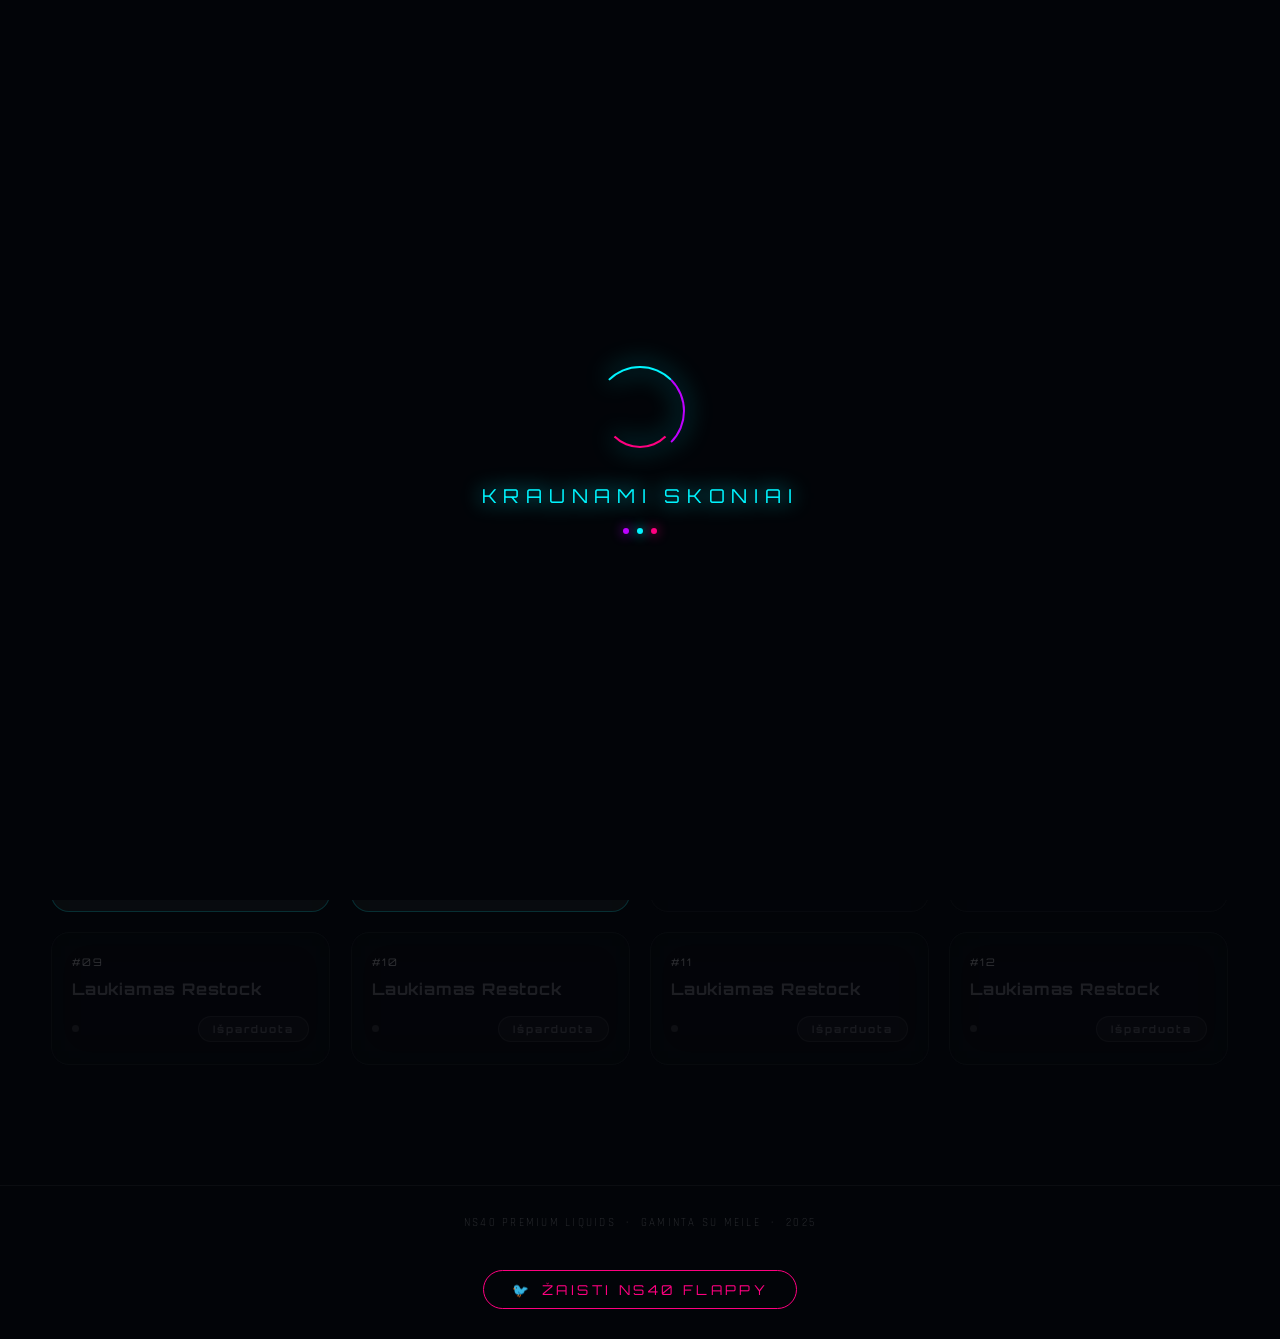
==== index.html @ 2a6e7223 "Update index.html" ====
<!DOCTYPE html>
<html lang="lt">
<head>
<meta charset="UTF-8">
<meta name="viewport" content="width=device-width, initial-scale=1.0">
<title>NS40 — Premium Liquid Skoniai</title>
<link href="https://fonts.googleapis.com/css2?family=Orbitron:wght@400;700;900&family=Rajdhani:wght@300;400;600&display=swap" rel="stylesheet">
<style>
  .game-btn-wrap {
  text-align: center;
  padding: 10px 20px 30px;
}
.game-btn {
  display: inline-flex;
  align-items: center;
  gap: 10px;
  font-family: 'Orbitron', monospace;
  font-size: clamp(0.7rem, 2vw, 0.85rem);
  letter-spacing: 0.25em;
  color: var(--neon-pink);
  border: 1px solid var(--neon-pink);
  background: transparent;
  padding: 10px 28px;
  border-radius: 100px;
  cursor: pointer;
  text-decoration: none;
  transition: all 0.3s ease;
  animation: gameBtnPulse 3s ease-in-out infinite;
}
.game-btn:hover {
  background: rgba(255,0,128,0.1);
  filter: drop-shadow(0 0 16px rgba(255,0,128,0.6));
  transform: scale(1.04);
}
@keyframes gameBtnPulse {
  0%,100% { box-shadow: 0 0 6px rgba(255,0,128,0.2); }
  50%     { box-shadow: 0 0 18px rgba(255,0,128,0.4); }
}
  :root {
    --neon-cyan:    #00f5ff;
    --neon-purple:  #bf00ff;
    --neon-pink:    #ff0080;
    --neon-red:     #ff2040;
    --neon-blue:    #0057ff;
    --bg-deep:      #020408;
    --bg-card:      rgba(255,255,255,0.03);
    --glass-border: rgba(0,245,255,0.15);
    --text-dim:     rgba(255,255,255,0.5);
  }

  *, *::before, *::after { box-sizing: border-box; margin: 0; padding: 0; }
  html { scroll-behavior: smooth; }

  body {
    font-family: 'Rajdhani', sans-serif;
    background: var(--bg-deep);
    color: #fff;
    min-height: 100vh;
    overflow-x: hidden;
  }

  /* ── LOADING SCREEN ── */
  #loader {
    position: fixed; inset: 0; z-index: 9999;
    background: var(--bg-deep);
    display: flex; flex-direction: column;
    align-items: center; justify-content: center;
    transition: opacity 0.8s ease, visibility 0.8s ease;
  }
  #loader.hide { opacity: 0; visibility: hidden; }

  .loader-ring {
    width: 90px; height: 90px; border-radius: 50%;
    border: 2px solid transparent;
    border-top-color: var(--neon-cyan);
    border-right-color: var(--neon-purple);
    animation: spin 1.2s linear infinite;
    filter: drop-shadow(0 0 12px var(--neon-cyan));
    margin-bottom: 28px;
    position: relative;
  }
  .loader-ring::before {
    content: ''; position: absolute; inset: 6px; border-radius: 50%;
    border: 2px solid transparent;
    border-bottom-color: var(--neon-pink);
    animation: spin 0.8s linear infinite reverse;
  }
  @keyframes spin { to { transform: rotate(360deg); } }

  .loader-text {
    font-family: 'Orbitron', monospace;
    font-size: clamp(0.9rem, 3vw, 1.2rem);
    letter-spacing: 0.35em; text-transform: uppercase;
    color: var(--neon-cyan);
    animation: textPulse 1.2s ease-in-out infinite;
    filter: drop-shadow(0 0 10px var(--neon-cyan));
  }
  @keyframes textPulse {
    0%,100% { opacity: 0.5; } 50% { opacity: 1; }
  }

  .loader-dots { display: flex; gap: 8px; margin-top: 20px; }
  .loader-dots span {
    width: 6px; height: 6px; border-radius: 50%;
    background: var(--neon-purple);
    animation: dotBounce 1.2s ease-in-out infinite;
    filter: drop-shadow(0 0 6px var(--neon-purple));
  }
  .loader-dots span:nth-child(2) { animation-delay:0.2s; background:var(--neon-cyan);  filter:drop-shadow(0 0 6px var(--neon-cyan)); }
  .loader-dots span:nth-child(3) { animation-delay:0.4s; background:var(--neon-pink);  filter:drop-shadow(0 0 6px var(--neon-pink)); }
  @keyframes dotBounce {
    0%,80%,100% { transform:translateY(0); opacity:0.4; }
    40%         { transform:translateY(-10px); opacity:1; }
  }

  /* ── CANVAS ── */
  #bgCanvas { position:fixed; inset:0; z-index:0; pointer-events:none; }

  /* ── NOISE ── */
  body::before {
    content:''; position:fixed; inset:0; z-index:1;
    background-image:url("data:image/svg+xml,%3Csvg viewBox='0 0 200 200' xmlns='http://www.w3.org/2000/svg'%3E%3Cfilter id='n'%3E%3CfeTurbulence type='fractalNoise' baseFrequency='0.9' numOctaves='4' stitchTiles='stitch'/%3E%3C/filter%3E%3Crect width='100%25' height='100%25' filter='url(%23n)' opacity='0.03'/%3E%3C/svg%3E");
    pointer-events:none; opacity:0.4;
  }

  #main { position:relative; z-index:2; }

  /* ── HEADER ── */
  header {
    text-align: center;
    padding: clamp(50px,10vw,100px) 20px clamp(30px,6vw,60px);
  }
  .price-tag {
    display: inline-block;
    font-family: 'Orbitron', monospace;
    font-size: clamp(0.75rem,2vw,0.9rem); letter-spacing: 0.3em;
    color: var(--neon-cyan); border: 1px solid var(--neon-cyan);
    padding: 6px 20px; border-radius: 100px; margin-bottom: 24px;
    filter: drop-shadow(0 0 8px var(--neon-cyan));
    animation: borderPulse 3s ease-in-out infinite;
  }
  @keyframes borderPulse {
    0%,100% { box-shadow:0 0 6px var(--neon-cyan), inset 0 0 6px rgba(0,245,255,0.05); }
    50%     { box-shadow:0 0 18px var(--neon-cyan), inset 0 0 12px rgba(0,245,255,0.1); }
  }
  .brand-label {
    font-family: 'Orbitron', monospace;
    font-size: clamp(0.65rem,1.8vw,0.8rem); letter-spacing: 0.5em;
    color: var(--text-dim); text-transform: uppercase; margin-bottom: 8px;
  }
  .hero-title {
    font-family: 'Orbitron', monospace;
    font-size: clamp(3rem,12vw,8rem); font-weight: 900; line-height: 0.9;
    background: linear-gradient(135deg, var(--neon-cyan) 0%, var(--neon-purple) 50%, var(--neon-pink) 100%);
    background-size: 300% 300%;
    -webkit-background-clip: text; -webkit-text-fill-color: transparent; background-clip: text;
    animation: gradShift 4s ease infinite;
    filter: drop-shadow(0 0 30px rgba(0,245,255,0.4));
    margin-bottom: 8px;
  }
  @keyframes gradShift {
    0%,100% { background-position:0% 50%; } 50% { background-position:100% 50%; }
  }
  .hero-sub {
    font-family: 'Rajdhani', sans-serif;
    font-size: clamp(1rem,3vw,1.4rem); font-weight: 300;
    letter-spacing: 0.4em; color: rgba(255,255,255,0.6);
    text-transform: uppercase; margin-bottom: 16px;
  }
  .hero-tagline {
    font-family: 'Orbitron', monospace;
    font-size: clamp(0.7rem,2vw,0.9rem); letter-spacing: 0.25em;
    color: var(--neon-purple); filter: drop-shadow(0 0 8px var(--neon-purple));
    animation: taglinePulse 2.5s ease-in-out infinite;
  }
  @keyframes taglinePulse {
    0%,100% { opacity:0.7; }
    50% { opacity:1; filter:drop-shadow(0 0 16px var(--neon-purple)); }
  }
  .divider {
    width:100%; height:1px; max-width:600px; margin:40px auto 0;
    background:linear-gradient(90deg, transparent, var(--neon-cyan), var(--neon-purple), transparent);
    opacity:0.4;
  }

  /* ── STATS BAR ── */
  .stats-bar {
    display:flex; justify-content:center;
    gap:clamp(20px,6vw,60px); flex-wrap:wrap; padding:30px 20px;
  }
  .stat-item { text-align:center; }
  .stat-value {
    font-family:'Orbitron',monospace;
    font-size:clamp(1.2rem,3vw,1.8rem); font-weight:700;
    color:var(--neon-cyan); filter:drop-shadow(0 0 8px var(--neon-cyan));
  }
  .stat-label {
    font-size:0.75rem; letter-spacing:0.2em;
    color:var(--text-dim); text-transform:uppercase; margin-top:2px;
  }

  /* ── GRID ── */
  .grid-section {
    padding:0 clamp(16px,4vw,60px) clamp(60px,10vw,120px);
    max-width:1400px; margin:0 auto;
  }
  .section-label {
    font-family:'Orbitron',monospace;
    font-size:0.7rem; letter-spacing:0.5em;
    color:var(--text-dim); text-align:center;
    margin-bottom:32px; text-transform:uppercase;
  }
  .flavour-grid {
    display:grid;
    grid-template-columns:repeat(auto-fill, minmax(min(100%,260px),1fr));
    gap:20px;
  }

  /* ── CARD ── */
  @keyframes cardIn {
    from { opacity:0; transform:translateY(24px) scale(0.95); }
    to   { opacity:1; transform:translateY(0)    scale(1); }
  }

  .card {
    position:relative;
    background:var(--bg-card);
    border:1px solid var(--glass-border);
    border-radius:18px; padding:22px 20px;
    backdrop-filter:blur(20px);
    transition:transform 0.35s cubic-bezier(.25,.8,.25,1),
               box-shadow 0.35s ease, border-color 0.35s ease;
    overflow:hidden; cursor:default;
    opacity:0;
    animation:cardIn 0.55s ease forwards;
  }
  .card::before {
    content:''; position:absolute; inset:0;
    background:linear-gradient(135deg, rgba(0,245,255,0.06) 0%, rgba(191,0,255,0.04) 100%);
    opacity:0; transition:opacity 0.35s; border-radius:inherit;
  }
  .card::after {
    content:''; position:absolute;
    top:-40%; left:-40%; width:180%; height:180%;
    background:radial-gradient(circle, rgba(0,245,255,0.06) 0%, transparent 60%);
    opacity:0; transform:scale(0.5);
    transition:opacity 0.4s, transform 0.4s;
  }
  .card:hover {
    transform:translateY(-6px) scale(1.02);
    border-color:rgba(0,245,255,0.5);
    box-shadow:0 12px 40px rgba(0,0,0,0.5), 0 0 30px rgba(0,245,255,0.15);
  }
  .card:hover::before { opacity:1; }
  .card:hover::after  { opacity:1; transform:scale(1); }

  /* Low stock — red tint */
  .card.low-stock {
    border-color:rgba(255,32,64,0.28);
    box-shadow:0 0 14px rgba(255,32,64,0.1);
  }
  .card.low-stock::before {
    background:linear-gradient(135deg, rgba(255,32,64,0.07) 0%, rgba(191,0,255,0.03) 100%);
  }
  .card.low-stock:hover {
    border-color:rgba(255,32,64,0.65);
    box-shadow:0 12px 40px rgba(0,0,0,0.5), 0 0 28px rgba(255,32,64,0.22);
  }

  /* Out of stock — greyed */
  .card.out-of-stock {
    border-color:rgba(255,255,255,0.05);
  }
  .card.out-of-stock.anim-done {
    opacity:0.35 !important;
  }
  .card.out-of-stock:hover {
    transform:translateY(-2px);
    box-shadow:none;
    border-color:rgba(255,255,255,0.09);
  }
  .card.out-of-stock .card-name { color:rgba(255,255,255,0.3); }

  .card-number {
    font-family:'Orbitron',monospace;
    font-size:0.65rem; letter-spacing:0.2em;
    color:var(--text-dim); margin-bottom:10px;
    position:relative; z-index:1;
  }
  .card-name {
    font-family:'Orbitron',monospace;
    font-size:clamp(0.85rem,2vw,1rem); font-weight:700;
    letter-spacing:0.05em; color:#fff; margin-bottom:16px;
    line-height:1.3; position:relative; z-index:1; transition:color 0.3s;
  }
  .card-footer {
    display:flex; align-items:center; justify-content:space-between;
    position:relative; z-index:1;
  }

  /* stock dot */
  .stock-dot { width:7px; height:7px; border-radius:50%; flex-shrink:0; }
  .dot-ok    { background:#00ff99; box-shadow:0 0 6px #00ff99; }
  .dot-low   { background:var(--neon-red); box-shadow:0 0 6px var(--neon-red); animation:dotBlink 1.4s ease-in-out infinite; }
  .dot-out   { background:rgba(255,255,255,0.12); }
  @keyframes dotBlink {
    0%,100% { opacity:1; } 50% { opacity:0.25; }
  }

  /* badges */
  .qty-badge {
    font-family:'Orbitron',monospace;
    font-size:0.7rem; font-weight:700; letter-spacing:0.15em;
    padding:5px 14px; border-radius:100px;
    background:rgba(0,245,255,0.1); color:var(--neon-cyan);
    border:1px solid rgba(0,245,255,0.3);
    filter:drop-shadow(0 0 6px rgba(0,245,255,0.3));
    transition:filter 0.3s; white-space:nowrap;
  }
  .card:hover .qty-badge { filter:drop-shadow(0 0 10px var(--neon-cyan)); }

  .qty-badge.low {
    background:rgba(255,32,64,0.1); color:var(--neon-red);
    border-color:rgba(255,32,64,0.35);
    filter:drop-shadow(0 0 6px rgba(255,32,64,0.28));
  }
  .card:hover .qty-badge.low { filter:drop-shadow(0 0 12px var(--neon-red)); }

  .out-badge {
    font-family:'Orbitron',monospace;
    font-size:0.65rem; font-weight:700; letter-spacing:0.2em;
    padding:5px 14px; border-radius:100px;
    background:rgba(255,255,255,0.04); color:rgba(255,255,255,0.22);
    border:1px solid rgba(255,255,255,0.07);
  }

  .card-accent {
    position:absolute; bottom:0; left:0; right:0; height:2px;
    background:linear-gradient(90deg, transparent, var(--neon-cyan), transparent);
    opacity:0; transition:opacity 0.35s;
  }
  .card.low-stock .card-accent {
    background:linear-gradient(90deg, transparent, var(--neon-red), transparent);
  }
  .card:hover .card-accent { opacity:1; }

  /* ── FOOTER ── */
  footer {
    text-align:center; padding:30px 20px;
    font-size:0.7rem; letter-spacing:0.2em;
    color:rgba(255,255,255,0.15); text-transform:uppercase;
    border-top:1px solid rgba(255,255,255,0.04);
    position:relative; z-index:2;
  }

  /* ── SCROLLBAR ── */
  ::-webkit-scrollbar { width:4px; }
  ::-webkit-scrollbar-track { background:transparent; }
  ::-webkit-scrollbar-thumb { background:var(--neon-purple); border-radius:2px; }

  /* ── RESPONSIVE ── */
  @media (max-width:480px) {
    .flavour-grid { grid-template-columns:1fr 1fr; gap:12px; }
    .card { padding:16px 14px; }
    .card-name { font-size:0.75rem; }
  }
</style>
</head>
<body>

<!-- LOADING SCREEN -->
<div id="loader">
  <div class="loader-ring"></div>
  <div class="loader-text">Kraunami skoniai</div>
  <div class="loader-dots">
    <span></span><span></span><span></span>
  </div>
</div>

<!-- BACKGROUND -->
<canvas id="bgCanvas"></canvas>

<!-- MAIN -->
<div id="main">
  <header>
    <div class="price-tag">Kaina: 3.5€</div>
    <div class="brand-label">Premium Liquid</div>
    <h1 class="hero-title">NS40</h1>
    <p class="hero-sub">Skonių sąrašas</p>
    <p class="hero-tagline">◈ &nbsp;REstock 03-22&nbsp; ◈</p>
    <div class="divider"></div>
  </header>

  <div class="stats-bar" id="statsBar"></div>

  <div class="grid-section">
    <p class="section-label">◈ Visi skoniai ◈</p>
    <div class="flavour-grid" id="flavourGrid"></div>
  </div>

  <footer>NS40 Premium Liquids &nbsp;·&nbsp; Gaminta su meile &nbsp;·&nbsp; 2025</footer>
</div>

<script>
/* ═══════════════════════════════════════════════════════════════
   ✏️  REDAGUOK TIK ŠĮ BLOKĄ
       Formatas: skonio pavadinimas [kiekis]vnt
       0   → pilka + "Išparduota"   (rodoma pačiame gale)
       1–2 → raudona paryškinimas   (mažas likutis)
       3+  → normalus
═══════════════════════════════════════════════════════════════ */
const flavourInput = `
Laukiamas Restock 1vnt
Laukiamas Restock 2vnt
Laukiamas Restock 3vnt
Laukiamas Restock 4vnt
Laukiamas Restock 5vnt
Laukiamas Restock 6vnt
Laukiamas Restock 0vnt
Laukiamas Restock 0vnt
Laukiamas Restock 0vnt
Laukiamas Restock 0vnt
Laukiamas Restock 0vnt
Laukiamas Restock 0vnt
`;
/* ═══════════════════════════════════════════════════════════════
   ✏️  REDAGAVIMO ZONA BAIGIASI ČIA
═══════════════════════════════════════════════════════════════ */

// ── Parse ──
function parseFlavours(raw) {
  return raw.trim().split('\n')
    .map(l => l.trim()).filter(Boolean)
    .map((line, i) => {
      const m = line.match(/^(.*?)\s+(\d+)vnt\s*$/i);
      if (!m) return null;
      // Preserve original casing, just capitalise first letter of whole string
      const raw = m[1].trim();
      const name = raw.charAt(0).toUpperCase() + raw.slice(1);
      return { index: i + 1, name, qty: parseInt(m[2], 10) };
    }).filter(Boolean);
}

// ── Sort: in-stock first, sold-out last ──
function sortFlavours(list) {
  return [...list].sort((a, b) => {
    if (a.qty === 0 && b.qty > 0) return 1;
    if (a.qty > 0 && b.qty === 0) return -1;
    return 0;
  });
}

const flavours = sortFlavours(parseFlavours(flavourInput));

// ── Helpers ──
function stockClass(qty) {
  if (qty === 0) return 'out-of-stock';
  if (qty <= 2)  return 'low-stock';
  return '';
}
function dotClass(qty) {
  if (qty === 0) return 'dot-out';
  if (qty <= 2)  return 'dot-low';
  return 'dot-ok';
}
function badgeClass(qty) {
  return (qty > 0 && qty <= 2) ? 'low' : '';
}

// ── Stats bar ──
function renderStats() {
  const total     = flavours.length;
  const available = flavours.filter(f => f.qty > 0).length;
  const sold      = total - available;
  document.getElementById('statsBar').innerHTML = `
    <div class="stat-item">
      <div class="stat-value">${total}</div>
      <div class="stat-label">Viso skonių</div>
    </div>
    <div class="stat-item">
      <div class="stat-value">${available}</div>
      <div class="stat-label">Turimų</div>
    </div>
    <div class="stat-item">
      <div class="stat-value">${sold}</div>
      <div class="stat-label">Išparduota</div>
    </div>
  `;
}

// ── Render grid ──
function renderGrid(list) {
  const grid = document.getElementById('flavourGrid');
  grid.innerHTML = list.map((f, i) => `
    <div class="card ${stockClass(f.qty)}"
         style="animation-delay:${i * 0.045}s">
      <div class="card-number">#${String(f.index).padStart(2,'0')}</div>
      <div class="card-name">${f.name}</div>
      <div class="card-footer">
        <span class="stock-dot ${dotClass(f.qty)}"></span>
        ${f.qty > 0
          ? `<span class="qty-badge ${badgeClass(f.qty)}">${f.qty}&nbsp;vnt</span>`
          : `<span class="out-badge">Išparduota</span>`}
      </div>
      <div class="card-accent"></div>
    </div>
  `).join('');

  // Once out-of-stock cards finish fading in, lock them to low opacity
  grid.querySelectorAll('.card.out-of-stock').forEach(card => {
    card.addEventListener('animationend', () => {
      card.classList.add('anim-done');
    }, { once: true });
  });
}

renderStats();
renderGrid(flavours);

// ── Loader ──
window.addEventListener('load', () => {
  setTimeout(() => document.getElementById('loader').classList.add('hide'), 2600);
});

// ── Canvas: particles + smoke ──
const canvas = document.getElementById('bgCanvas');
const ctx    = canvas.getContext('2d');

function resize() { canvas.width = window.innerWidth; canvas.height = window.innerHeight; }
resize();
window.addEventListener('resize', resize);

const COLORS    = ['#00f5ff','#bf00ff','#ff0080','#0057ff'];
const particles = Array.from({length: 70}, () => ({
  x:     Math.random() * window.innerWidth,
  y:     Math.random() * window.innerHeight,
  r:     Math.random() * 1.5 + 0.3,
  vx:    (Math.random() - 0.5) * 0.3,
  vy:    (Math.random() - 0.5) * 0.3 - 0.15,
  color: COLORS[Math.floor(Math.random() * COLORS.length)],
  alpha: Math.random() * 0.6 + 0.2,
  pulse: Math.random() * Math.PI * 2,
}));

const smokes = Array.from({length: 8}, () => ({
  x:     Math.random() * window.innerWidth,
  y:     Math.random() * window.innerHeight,
  r:     Math.random() * 200 + 100,
  vx:    (Math.random() - 0.5) * 0.12,
  vy:    -(Math.random() * 0.15 + 0.05),
  alpha: Math.random() * 0.03 + 0.01,
  phase: Math.random() * Math.PI * 2,
}));

function draw() {
  ctx.clearRect(0, 0, canvas.width, canvas.height);

  const g1 = ctx.createRadialGradient(canvas.width*0.2, canvas.height*0.3, 0, canvas.width*0.2, canvas.height*0.3, canvas.width*0.55);
  g1.addColorStop(0,'rgba(0,87,255,0.04)'); g1.addColorStop(1,'transparent');
  ctx.fillStyle = g1; ctx.fillRect(0,0,canvas.width,canvas.height);

  const g2 = ctx.createRadialGradient(canvas.width*0.8, canvas.height*0.7, 0, canvas.width*0.8, canvas.height*0.7, canvas.width*0.5);
  g2.addColorStop(0,'rgba(191,0,255,0.04)'); g2.addColorStop(1,'transparent');
  ctx.fillStyle = g2; ctx.fillRect(0,0,canvas.width,canvas.height);

  smokes.forEach(s => {
    s.x += s.vx; s.y += s.vy; s.phase += 0.003;
    if (s.y + s.r < 0) { s.y = canvas.height + s.r; s.x = Math.random()*canvas.width; }
    const sg = ctx.createRadialGradient(s.x,s.y,0,s.x,s.y,s.r);
    sg.addColorStop(0,`rgba(0,245,255,${s.alpha*(0.8+0.2*Math.sin(s.phase))})`);
    sg.addColorStop(1,'transparent');
    ctx.fillStyle = sg; ctx.beginPath(); ctx.arc(s.x,s.y,s.r,0,Math.PI*2); ctx.fill();
  });

  particles.forEach(p => {
    p.x += p.vx; p.y += p.vy; p.pulse += 0.04;
    if (p.y < -10)             { p.y = canvas.height+10; p.x = Math.random()*canvas.width; }
    if (p.x < -10)               p.x = canvas.width+10;
    if (p.x > canvas.width+10)   p.x = -10;
    const a = p.alpha * (0.6 + 0.4*Math.sin(p.pulse));
    ctx.save();
    ctx.beginPath(); ctx.arc(p.x,p.y,p.r,0,Math.PI*2);
    ctx.shadowBlur = 12; ctx.shadowColor = p.color;
    ctx.globalAlpha = a; ctx.fillStyle = p.color;
    ctx.fill(); ctx.restore();
  });

  requestAnimationFrame(draw);
}
draw();
</script>
  <div class="game-btn-wrap">
  <a href="bird.html" class="game-btn">
    <span>🐦</span> ŽAISTI NS40 FLAPPY
  </a>
</div>
</body>
</html>
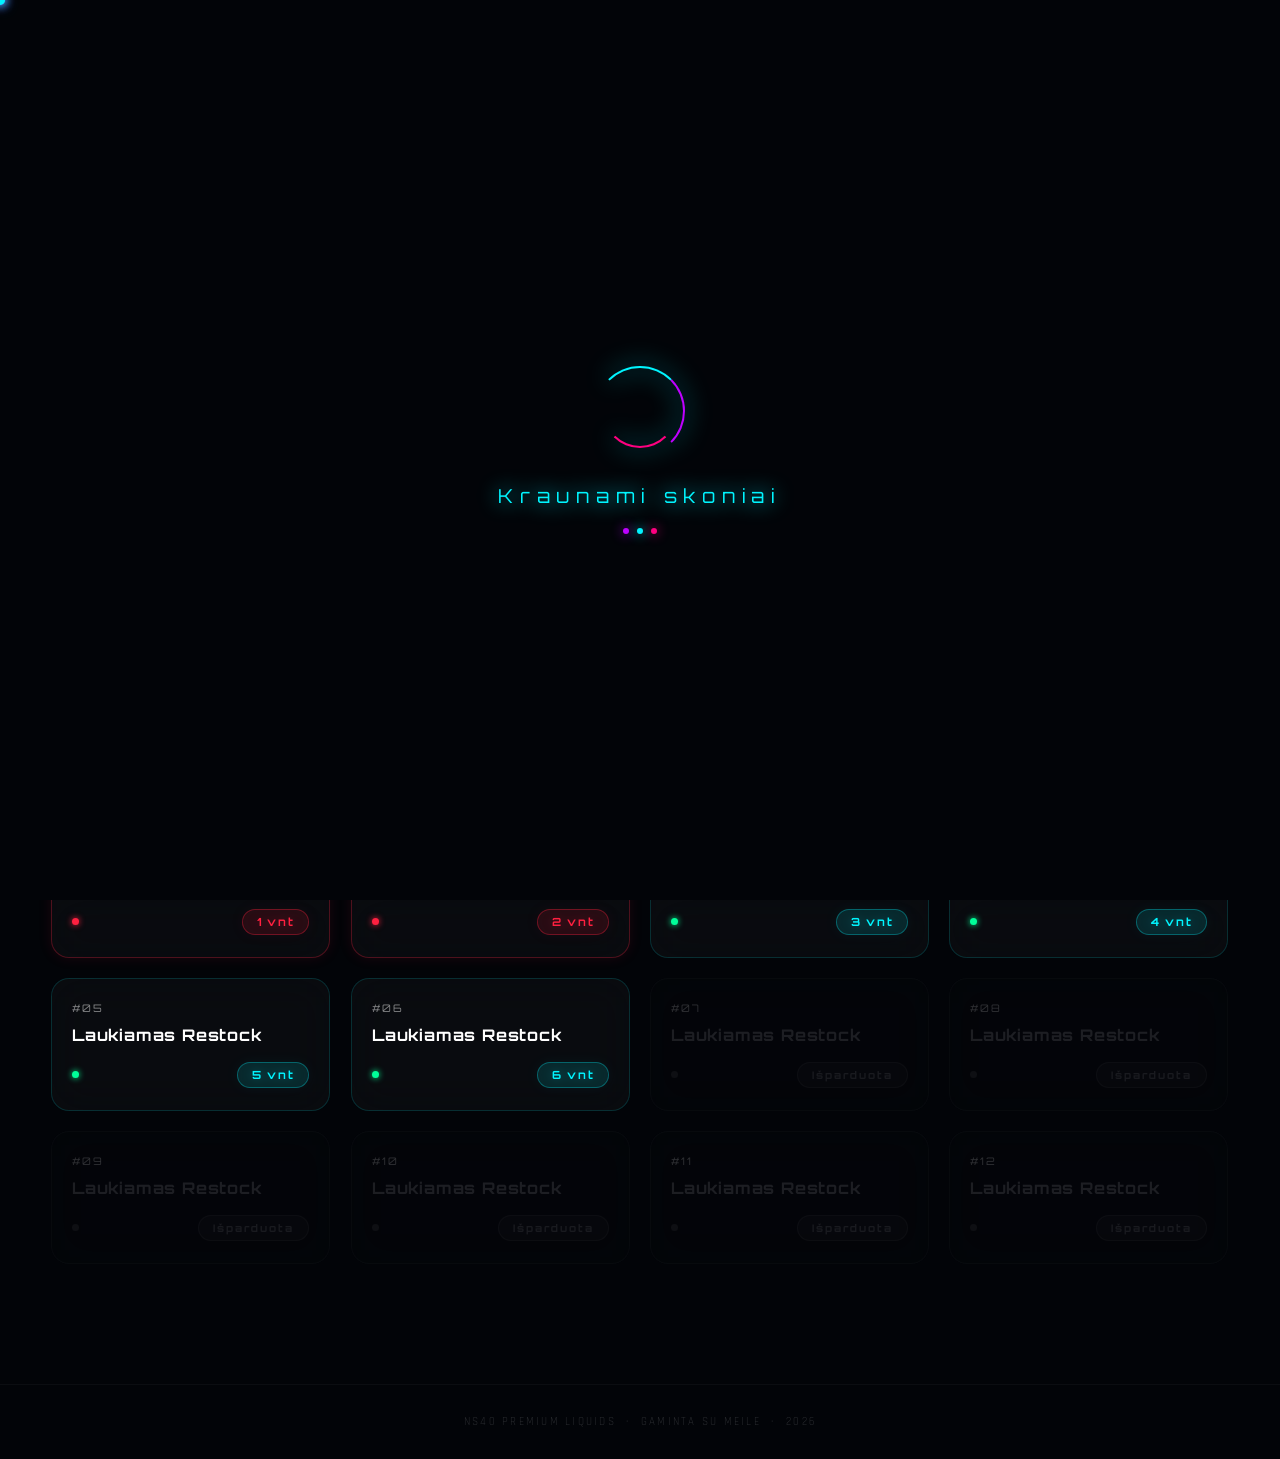
==== commit 0ea002dc: "Update index.html" ====
--- a/index.html
+++ b/index.html
@@ -6,36 +6,6 @@
 <title>NS40 — Premium Liquid Skoniai</title>
 <link href="https://fonts.googleapis.com/css2?family=Orbitron:wght@400;700;900&family=Rajdhani:wght@300;400;600&display=swap" rel="stylesheet">
 <style>
-  .game-btn-wrap {
-  text-align: center;
-  padding: 10px 20px 30px;
-}
-.game-btn {
-  display: inline-flex;
-  align-items: center;
-  gap: 10px;
-  font-family: 'Orbitron', monospace;
-  font-size: clamp(0.7rem, 2vw, 0.85rem);
-  letter-spacing: 0.25em;
-  color: var(--neon-pink);
-  border: 1px solid var(--neon-pink);
-  background: transparent;
-  padding: 10px 28px;
-  border-radius: 100px;
-  cursor: pointer;
-  text-decoration: none;
-  transition: all 0.3s ease;
-  animation: gameBtnPulse 3s ease-in-out infinite;
-}
-.game-btn:hover {
-  background: rgba(255,0,128,0.1);
-  filter: drop-shadow(0 0 16px rgba(255,0,128,0.6));
-  transform: scale(1.04);
-}
-@keyframes gameBtnPulse {
-  0%,100% { box-shadow: 0 0 6px rgba(255,0,128,0.2); }
-  50%     { box-shadow: 0 0 18px rgba(255,0,128,0.4); }
-}
   :root {
     --neon-cyan:    #00f5ff;
     --neon-purple:  #bf00ff;
@@ -47,19 +17,32 @@
     --glass-border: rgba(0,245,255,0.15);
     --text-dim:     rgba(255,255,255,0.5);
   }
-
   *, *::before, *::after { box-sizing: border-box; margin: 0; padding: 0; }
   html { scroll-behavior: smooth; }
-
   body {
     font-family: 'Rajdhani', sans-serif;
     background: var(--bg-deep);
     color: #fff;
     min-height: 100vh;
     overflow-x: hidden;
-  }
-
-  /* ── LOADING SCREEN ── */
+    cursor: none;
+  }
+
+  /* ── CURSOR ── */
+  #cursor {
+    position: fixed; pointer-events: none; z-index: 99999;
+    width: 10px; height: 10px; border-radius: 50%;
+    background: var(--neon-cyan);
+    box-shadow: 0 0 10px var(--neon-cyan);
+    transform: translate(-50%, -50%);
+    transition: transform 0.1s ease;
+  }
+  .trail {
+    position: fixed; pointer-events: none; z-index: 99998;
+    border-radius: 50%; transform: translate(-50%, -50%);
+  }
+
+  /* ── LOADING ── */
   #loader {
     position: fixed; inset: 0; z-index: 9999;
     background: var(--bg-deep);
@@ -68,7 +51,6 @@
     transition: opacity 0.8s ease, visibility 0.8s ease;
   }
   #loader.hide { opacity: 0; visibility: hidden; }
-
   .loader-ring {
     width: 90px; height: 90px; border-radius: 50%;
     border: 2px solid transparent;
@@ -76,8 +58,7 @@
     border-right-color: var(--neon-purple);
     animation: spin 1.2s linear infinite;
     filter: drop-shadow(0 0 12px var(--neon-cyan));
-    margin-bottom: 28px;
-    position: relative;
+    margin-bottom: 28px; position: relative;
   }
   .loader-ring::before {
     content: ''; position: absolute; inset: 6px; border-radius: 50%;
@@ -86,19 +67,15 @@
     animation: spin 0.8s linear infinite reverse;
   }
   @keyframes spin { to { transform: rotate(360deg); } }
-
   .loader-text {
     font-family: 'Orbitron', monospace;
     font-size: clamp(0.9rem, 3vw, 1.2rem);
-    letter-spacing: 0.35em; text-transform: uppercase;
+    letter-spacing: 0.35em;
     color: var(--neon-cyan);
     animation: textPulse 1.2s ease-in-out infinite;
     filter: drop-shadow(0 0 10px var(--neon-cyan));
   }
-  @keyframes textPulse {
-    0%,100% { opacity: 0.5; } 50% { opacity: 1; }
-  }
-
+  @keyframes textPulse { 0%,100%{opacity:0.5} 50%{opacity:1} }
   .loader-dots { display: flex; gap: 8px; margin-top: 20px; }
   .loader-dots span {
     width: 6px; height: 6px; border-radius: 50%;
@@ -106,29 +83,46 @@
     animation: dotBounce 1.2s ease-in-out infinite;
     filter: drop-shadow(0 0 6px var(--neon-purple));
   }
-  .loader-dots span:nth-child(2) { animation-delay:0.2s; background:var(--neon-cyan);  filter:drop-shadow(0 0 6px var(--neon-cyan)); }
-  .loader-dots span:nth-child(3) { animation-delay:0.4s; background:var(--neon-pink);  filter:drop-shadow(0 0 6px var(--neon-pink)); }
-  @keyframes dotBounce {
-    0%,80%,100% { transform:translateY(0); opacity:0.4; }
-    40%         { transform:translateY(-10px); opacity:1; }
-  }
-
-  /* ── CANVAS ── */
+  .loader-dots span:nth-child(2) { animation-delay:0.2s; background:var(--neon-cyan); filter:drop-shadow(0 0 6px var(--neon-cyan)); }
+  .loader-dots span:nth-child(3) { animation-delay:0.4s; background:var(--neon-pink); filter:drop-shadow(0 0 6px var(--neon-pink)); }
+  @keyframes dotBounce { 0%,80%,100%{transform:translateY(0);opacity:0.4} 40%{transform:translateY(-10px);opacity:1} }
+
   #bgCanvas { position:fixed; inset:0; z-index:0; pointer-events:none; }
-
-  /* ── NOISE ── */
   body::before {
     content:''; position:fixed; inset:0; z-index:1;
     background-image:url("data:image/svg+xml,%3Csvg viewBox='0 0 200 200' xmlns='http://www.w3.org/2000/svg'%3E%3Cfilter id='n'%3E%3CfeTurbulence type='fractalNoise' baseFrequency='0.9' numOctaves='4' stitchTiles='stitch'/%3E%3C/filter%3E%3Crect width='100%25' height='100%25' filter='url(%23n)' opacity='0.03'/%3E%3C/svg%3E");
     pointer-events:none; opacity:0.4;
   }
-
   #main { position:relative; z-index:2; }
+
+  /* ── TOP NAV ── */
+  .top-nav {
+    display: flex; justify-content: center; align-items: center;
+    padding: 18px 20px 0;
+    position: relative; z-index: 10;
+  }
+  .game-btn {
+    display: inline-flex; align-items: center; gap: 7px;
+    font-family: 'Orbitron', monospace;
+    font-size: 0.65rem; letter-spacing: 0.2em;
+    color: var(--neon-pink);
+    border: 1px solid rgba(255,0,128,0.4);
+    background: rgba(255,0,128,0.05);
+    padding: 7px 18px; border-radius: 100px;
+    cursor: none; text-decoration: none;
+    transition: all 0.3s ease;
+  }
+  .game-btn:hover {
+    background: rgba(255,0,128,0.12);
+    border-color: var(--neon-pink);
+    filter: drop-shadow(0 0 10px rgba(255,0,128,0.5));
+    transform: scale(1.04);
+  }
 
   /* ── HEADER ── */
   header {
     text-align: center;
-    padding: clamp(50px,10vw,100px) 20px clamp(30px,6vw,60px);
+    padding: clamp(30px,6vw,60px) 20px clamp(20px,4vw,40px);
   }
   .price-tag {
     display: inline-block;
@@ -140,8 +134,8 @@
     animation: borderPulse 3s ease-in-out infinite;
   }
   @keyframes borderPulse {
-    0%,100% { box-shadow:0 0 6px var(--neon-cyan), inset 0 0 6px rgba(0,245,255,0.05); }
-    50%     { box-shadow:0 0 18px var(--neon-cyan), inset 0 0 12px rgba(0,245,255,0.1); }
+    0%,100%{box-shadow:0 0 6px var(--neon-cyan),inset 0 0 6px rgba(0,245,255,0.05)}
+    50%{box-shadow:0 0 18px var(--neon-cyan),inset 0 0 12px rgba(0,245,255,0.1)}
   }
   .brand-label {
     font-family: 'Orbitron', monospace;
@@ -158,9 +152,7 @@
     filter: drop-shadow(0 0 30px rgba(0,245,255,0.4));
     margin-bottom: 8px;
   }
-  @keyframes gradShift {
-    0%,100% { background-position:0% 50%; } 50% { background-position:100% 50%; }
-  }
+  @keyframes gradShift { 0%,100%{background-position:0% 50%} 50%{background-position:100% 50%} }
   .hero-sub {
     font-family: 'Rajdhani', sans-serif;
     font-size: clamp(1rem,3vw,1.4rem); font-weight: 300;
@@ -173,17 +165,14 @@
     color: var(--neon-purple); filter: drop-shadow(0 0 8px var(--neon-purple));
     animation: taglinePulse 2.5s ease-in-out infinite;
   }
-  @keyframes taglinePulse {
-    0%,100% { opacity:0.7; }
-    50% { opacity:1; filter:drop-shadow(0 0 16px var(--neon-purple)); }
-  }
+  @keyframes taglinePulse { 0%,100%{opacity:0.7} 50%{opacity:1;filter:drop-shadow(0 0 16px var(--neon-purple))} }
   .divider {
     width:100%; height:1px; max-width:600px; margin:40px auto 0;
-    background:linear-gradient(90deg, transparent, var(--neon-cyan), var(--neon-purple), transparent);
+    background:linear-gradient(90deg,transparent,var(--neon-cyan),var(--neon-purple),transparent);
     opacity:0.4;
   }
 
-  /* ── STATS BAR ── */
+  /* ── STATS ── */
   .stats-bar {
     display:flex; justify-content:center;
     gap:clamp(20px,6vw,60px); flex-wrap:wrap; padding:30px 20px;
@@ -194,9 +183,100 @@
     font-size:clamp(1.2rem,3vw,1.8rem); font-weight:700;
     color:var(--neon-cyan); filter:drop-shadow(0 0 8px var(--neon-cyan));
   }
-  .stat-label {
-    font-size:0.75rem; letter-spacing:0.2em;
-    color:var(--text-dim); text-transform:uppercase; margin-top:2px;
+  .stat-label { font-size:0.75rem; letter-spacing:0.2em; color:var(--text-dim); text-transform:uppercase; margin-top:2px; }
+
+  /* ── TOOLS BAR (roulette + calc) ── */
+  .tools-bar {
+    display: flex; justify-content: center; align-items: stretch;
+    gap: 16px; flex-wrap: wrap;
+    padding: 0 clamp(16px,4vw,60px) 40px;
+    max-width: 1400px; margin: 0 auto;
+  }
+
+  /* roulette */
+  .roulette-box {
+    background: var(--bg-card);
+    border: 1px solid rgba(191,0,255,0.2);
+    border-radius: 16px; padding: 20px 24px;
+    display: flex; flex-direction: column; align-items: center; gap: 12px;
+    flex: 1; min-width: 260px; max-width: 400px;
+  }
+  .tool-label {
+    font-family: 'Orbitron', monospace;
+    font-size: 0.65rem; letter-spacing: 0.4em;
+    color: var(--text-dim); text-transform: uppercase;
+  }
+  #rouletteResult {
+    font-family: 'Orbitron', monospace;
+    font-size: clamp(0.85rem,2vw,1rem); font-weight: 700;
+    color: #fff; text-align: center; min-height: 24px;
+    transition: all 0.3s; letter-spacing: 0.05em;
+  }
+  #rouletteResult.spinning {
+    animation: rouletteSpin 0.1s linear infinite;
+    color: var(--neon-purple);
+    filter: drop-shadow(0 0 8px var(--neon-purple));
+  }
+  @keyframes rouletteSpin { 0%{opacity:0.3} 50%{opacity:1} 100%{opacity:0.3} }
+  #rouletteResult.result {
+    color: var(--neon-cyan);
+    filter: drop-shadow(0 0 10px var(--neon-cyan));
+    animation: resultPop 0.4s cubic-bezier(.17,.67,.3,1.4) forwards;
+  }
+  @keyframes resultPop { 0%{transform:scale(0.8)} 100%{transform:scale(1)} }
+
+  .spin-btn {
+    font-family: 'Orbitron', monospace;
+    font-size: 0.7rem; letter-spacing: 0.2em;
+    color: var(--neon-purple);
+    border: 1px solid rgba(191,0,255,0.5);
+    background: rgba(191,0,255,0.06);
+    padding: 8px 22px; border-radius: 100px;
+    cursor: none; transition: all 0.3s;
+  }
+  .spin-btn:hover {
+    background: rgba(191,0,255,0.15);
+    filter: drop-shadow(0 0 10px var(--neon-purple));
+    transform: scale(1.04);
+  }
+  .spin-btn:disabled { opacity: 0.4; cursor: not-allowed; }
+
+  /* calc */
+  .calc-box {
+    background: var(--bg-card);
+    border: 1px solid rgba(0,245,255,0.15);
+    border-radius: 16px; padding: 20px 24px;
+    display: flex; flex-direction: column; align-items: center; gap: 12px;
+    flex: 1; min-width: 260px; max-width: 400px;
+  }
+  .qty-controls {
+    display: flex; align-items: center; gap: 16px;
+  }
+  .qty-btn {
+    width: 36px; height: 36px; border-radius: 50%;
+    border: 1px solid rgba(0,245,255,0.35);
+    background: rgba(0,245,255,0.06);
+    color: var(--neon-cyan);
+    font-size: 1.2rem; font-weight: 700;
+    cursor: none; transition: all 0.2s;
+    display: flex; align-items: center; justify-content: center;
+  }
+  .qty-btn:hover { background: rgba(0,245,255,0.15); filter: drop-shadow(0 0 8px var(--neon-cyan)); }
+  #qtyNum {
+    font-family: 'Orbitron', monospace;
+    font-size: 1.6rem; font-weight: 900;
+    color: #fff; min-width: 40px; text-align: center;
+  }
+  #calcResult {
+    font-family: 'Orbitron', monospace;
+    font-size: 1.4rem; font-weight: 900;
+    color: var(--neon-cyan);
+    filter: drop-shadow(0 0 10px var(--neon-cyan));
+    letter-spacing: 0.1em;
+  }
+  .calc-note {
+    font-size: 0.72rem; letter-spacing: 0.15em;
+    color: var(--text-dim);
   }
 
   /* ── GRID ── */
@@ -217,100 +297,47 @@
   }
 
   /* ── CARD ── */
-  @keyframes cardIn {
-    from { opacity:0; transform:translateY(24px) scale(0.95); }
-    to   { opacity:1; transform:translateY(0)    scale(1); }
-  }
-
+  @keyframes cardIn { from{opacity:0;transform:translateY(24px) scale(0.95)} to{opacity:1;transform:translateY(0) scale(1)} }
   .card {
-    position:relative;
-    background:var(--bg-card);
+    position:relative; background:var(--bg-card);
     border:1px solid var(--glass-border);
     border-radius:18px; padding:22px 20px;
     backdrop-filter:blur(20px);
-    transition:transform 0.35s cubic-bezier(.25,.8,.25,1),
-               box-shadow 0.35s ease, border-color 0.35s ease;
-    overflow:hidden; cursor:default;
-    opacity:0;
+    transition:transform 0.35s cubic-bezier(.25,.8,.25,1), box-shadow 0.35s ease, border-color 0.35s ease;
+    overflow:hidden; cursor:none; opacity:0;
     animation:cardIn 0.55s ease forwards;
   }
   .card::before {
     content:''; position:absolute; inset:0;
-    background:linear-gradient(135deg, rgba(0,245,255,0.06) 0%, rgba(191,0,255,0.04) 100%);
+    background:linear-gradient(135deg,rgba(0,245,255,0.06) 0%,rgba(191,0,255,0.04) 100%);
     opacity:0; transition:opacity 0.35s; border-radius:inherit;
   }
   .card::after {
     content:''; position:absolute;
     top:-40%; left:-40%; width:180%; height:180%;
-    background:radial-gradient(circle, rgba(0,245,255,0.06) 0%, transparent 60%);
-    opacity:0; transform:scale(0.5);
-    transition:opacity 0.4s, transform 0.4s;
-  }
-  .card:hover {
-    transform:translateY(-6px) scale(1.02);
-    border-color:rgba(0,245,255,0.5);
-    box-shadow:0 12px 40px rgba(0,0,0,0.5), 0 0 30px rgba(0,245,255,0.15);
-  }
+    background:radial-gradient(circle,rgba(0,245,255,0.06) 0%,transparent 60%);
+    opacity:0; transform:scale(0.5); transition:opacity 0.4s, transform 0.4s;
+  }
+  .card:hover { transform:translateY(-6px) scale(1.02); border-color:rgba(0,245,255,0.5); box-shadow:0 12px 40px rgba(0,0,0,0.5),0 0 30px rgba(0,245,255,0.15); }
   .card:hover::before { opacity:1; }
   .card:hover::after  { opacity:1; transform:scale(1); }
-
-  /* Low stock — red tint */
-  .card.low-stock {
-    border-color:rgba(255,32,64,0.28);
-    box-shadow:0 0 14px rgba(255,32,64,0.1);
-  }
-  .card.low-stock::before {
-    background:linear-gradient(135deg, rgba(255,32,64,0.07) 0%, rgba(191,0,255,0.03) 100%);
-  }
-  .card.low-stock:hover {
-    border-color:rgba(255,32,64,0.65);
-    box-shadow:0 12px 40px rgba(0,0,0,0.5), 0 0 28px rgba(255,32,64,0.22);
-  }
-
-  /* Out of stock — greyed */
-  .card.out-of-stock {
-    border-color:rgba(255,255,255,0.05);
-  }
-  .card.out-of-stock.anim-done {
-    opacity:0.35 !important;
-  }
-  .card.out-of-stock:hover {
-    transform:translateY(-2px);
-    box-shadow:none;
-    border-color:rgba(255,255,255,0.09);
-  }
+  .card.low-stock { border-color:rgba(255,32,64,0.28); box-shadow:0 0 14px rgba(255,32,64,0.1); }
+  .card.low-stock::before { background:linear-gradient(135deg,rgba(255,32,64,0.07) 0%,rgba(191,0,255,0.03) 100%); }
+  .card.low-stock:hover { border-color:rgba(255,32,64,0.65); box-shadow:0 12px 40px rgba(0,0,0,0.5),0 0 28px rgba(255,32,64,0.22); }
+  .card.out-of-stock { border-color:rgba(255,255,255,0.05); }
+  .card.out-of-stock.anim-done { opacity:0.35 !important; }
+  .card.out-of-stock:hover { transform:translateY(-2px); box-shadow:none; border-color:rgba(255,255,255,0.09); }
   .card.out-of-stock .card-name { color:rgba(255,255,255,0.3); }
-
-  .card-number {
-    font-family:'Orbitron',monospace;
-    font-size:0.65rem; letter-spacing:0.2em;
-    color:var(--text-dim); margin-bottom:10px;
-    position:relative; z-index:1;
-  }
-  .card-name {
-    font-family:'Orbitron',monospace;
-    font-size:clamp(0.85rem,2vw,1rem); font-weight:700;
-    letter-spacing:0.05em; color:#fff; margin-bottom:16px;
-    line-height:1.3; position:relative; z-index:1; transition:color 0.3s;
-  }
-  .card-footer {
-    display:flex; align-items:center; justify-content:space-between;
-    position:relative; z-index:1;
-  }
-
-  /* stock dot */
+  .card-number { font-family:'Orbitron',monospace; font-size:0.65rem; letter-spacing:0.2em; color:var(--text-dim); margin-bottom:10px; position:relative; z-index:1; }
+  .card-name { font-family:'Orbitron',monospace; font-size:clamp(0.85rem,2vw,1rem); font-weight:700; letter-spacing:0.05em; color:#fff; margin-bottom:16px; line-height:1.3; position:relative; z-index:1; transition:color 0.3s; }
+  .card-footer { display:flex; align-items:center; justify-content:space-between; position:relative; z-index:1; }
   .stock-dot { width:7px; height:7px; border-radius:50%; flex-shrink:0; }
-  .dot-ok    { background:#00ff99; box-shadow:0 0 6px #00ff99; }
-  .dot-low   { background:var(--neon-red); box-shadow:0 0 6px var(--neon-red); animation:dotBlink 1.4s ease-in-out infinite; }
-  .dot-out   { background:rgba(255,255,255,0.12); }
-  @keyframes dotBlink {
-    0%,100% { opacity:1; } 50% { opacity:0.25; }
-  }
-
-  /* badges */
+  .dot-ok  { background:#00ff99; box-shadow:0 0 6px #00ff99; }
+  .dot-low { background:var(--neon-red); box-shadow:0 0 6px var(--neon-red); animation:dotBlink 1.4s ease-in-out infinite; }
+  .dot-out { background:rgba(255,255,255,0.12); }
+  @keyframes dotBlink { 0%,100%{opacity:1} 50%{opacity:0.25} }
   .qty-badge {
-    font-family:'Orbitron',monospace;
-    font-size:0.7rem; font-weight:700; letter-spacing:0.15em;
+    font-family:'Orbitron',monospace; font-size:0.7rem; font-weight:700; letter-spacing:0.15em;
     padding:5px 14px; border-radius:100px;
     background:rgba(0,245,255,0.1); color:var(--neon-cyan);
     border:1px solid rgba(0,245,255,0.3);
@@ -318,47 +345,26 @@
     transition:filter 0.3s; white-space:nowrap;
   }
   .card:hover .qty-badge { filter:drop-shadow(0 0 10px var(--neon-cyan)); }
-
-  .qty-badge.low {
-    background:rgba(255,32,64,0.1); color:var(--neon-red);
-    border-color:rgba(255,32,64,0.35);
-    filter:drop-shadow(0 0 6px rgba(255,32,64,0.28));
-  }
+  .qty-badge.low { background:rgba(255,32,64,0.1); color:var(--neon-red); border-color:rgba(255,32,64,0.35); filter:drop-shadow(0 0 6px rgba(255,32,64,0.28)); }
   .card:hover .qty-badge.low { filter:drop-shadow(0 0 12px var(--neon-red)); }
-
-  .out-badge {
-    font-family:'Orbitron',monospace;
-    font-size:0.65rem; font-weight:700; letter-spacing:0.2em;
-    padding:5px 14px; border-radius:100px;
-    background:rgba(255,255,255,0.04); color:rgba(255,255,255,0.22);
-    border:1px solid rgba(255,255,255,0.07);
-  }
-
-  .card-accent {
-    position:absolute; bottom:0; left:0; right:0; height:2px;
-    background:linear-gradient(90deg, transparent, var(--neon-cyan), transparent);
-    opacity:0; transition:opacity 0.35s;
-  }
-  .card.low-stock .card-accent {
-    background:linear-gradient(90deg, transparent, var(--neon-red), transparent);
-  }
+  .out-badge { font-family:'Orbitron',monospace; font-size:0.65rem; font-weight:700; letter-spacing:0.2em; padding:5px 14px; border-radius:100px; background:rgba(255,255,255,0.04); color:rgba(255,255,255,0.22); border:1px solid rgba(255,255,255,0.07); }
+  .card-accent { position:absolute; bottom:0; left:0; right:0; height:2px; background:linear-gradient(90deg,transparent,var(--neon-cyan),transparent); opacity:0; transition:opacity 0.35s; }
+  .card.low-stock .card-accent { background:linear-gradient(90deg,transparent,var(--neon-red),transparent); }
   .card:hover .card-accent { opacity:1; }
 
+  /* ── HIGHLIGHTED CARD (roulette) ── */
+  .card.roulette-pick {
+    border-color: var(--neon-purple) !important;
+    box-shadow: 0 0 30px rgba(191,0,255,0.4), 0 12px 40px rgba(0,0,0,0.5) !important;
+    transform: translateY(-8px) scale(1.04) !important;
+  }
+  .card.roulette-pick::before { opacity: 1 !important; background: linear-gradient(135deg,rgba(191,0,255,0.12) 0%,rgba(0,245,255,0.06) 100%) !important; }
+
   /* ── FOOTER ── */
-  footer {
-    text-align:center; padding:30px 20px;
-    font-size:0.7rem; letter-spacing:0.2em;
-    color:rgba(255,255,255,0.15); text-transform:uppercase;
-    border-top:1px solid rgba(255,255,255,0.04);
-    position:relative; z-index:2;
-  }
-
-  /* ── SCROLLBAR ── */
+  footer { text-align:center; padding:30px 20px; font-size:0.7rem; letter-spacing:0.2em; color:rgba(255,255,255,0.15); text-transform:uppercase; border-top:1px solid rgba(255,255,255,0.04); position:relative; z-index:2; }
   ::-webkit-scrollbar { width:4px; }
   ::-webkit-scrollbar-track { background:transparent; }
   ::-webkit-scrollbar-thumb { background:var(--neon-purple); border-radius:2px; }
-
-  /* ── RESPONSIVE ── */
   @media (max-width:480px) {
     .flavour-grid { grid-template-columns:1fr 1fr; gap:12px; }
     .card { padding:16px 14px; }
@@ -368,20 +374,25 @@
 </head>
 <body>
 
-<!-- LOADING SCREEN -->
+<!-- CURSOR -->
+<div id="cursor"></div>
+
+<!-- LOADER -->
 <div id="loader">
   <div class="loader-ring"></div>
   <div class="loader-text">Kraunami skoniai</div>
-  <div class="loader-dots">
-    <span></span><span></span><span></span>
+  <div class="loader-dots"><span></span><span></span><span></span></div>
+</div>
+
+<canvas id="bgCanvas"></canvas>
+
+<div id="main">
+
+  <!-- TOP NAV -->
+  <div class="top-nav">
+    <a href="bird.html" class="game-btn">🐦 NS40 FLAPPY</a>
   </div>
-</div>
-
-<!-- BACKGROUND -->
-<canvas id="bgCanvas"></canvas>
-
-<!-- MAIN -->
-<div id="main">
+
   <header>
     <div class="price-tag">Kaina: 3.5€</div>
     <div class="brand-label">Premium Liquid</div>
@@ -393,22 +404,44 @@
 
   <div class="stats-bar" id="statsBar"></div>
 
+  <!-- TOOLS -->
+  <div class="tools-bar">
+
+    <!-- Roulette -->
+    <div class="roulette-box">
+      <div class="tool-label">◈ Skonių roulette ◈</div>
+      <div id="rouletteResult">Spausk ir sužinok!</div>
+      <button class="spin-btn" id="spinBtn">🎰 PASIRINK UŽ MANE</button>
+    </div>
+
+    <!-- Calc -->
+    <div class="calc-box">
+      <div class="tool-label">◈ Kainų skaičiuoklė ◈</div>
+      <div class="qty-controls">
+        <button class="qty-btn" id="qtyMinus">−</button>
+        <div id="qtyNum">1</div>
+        <button class="qty-btn" id="qtyPlus">+</button>
+      </div>
+      <div id="calcResult">3.50€</div>
+      <div class="calc-note">vnt × 3.5€</div>
+    </div>
+
+  </div>
+
   <div class="grid-section">
     <p class="section-label">◈ Visi skoniai ◈</p>
     <div class="flavour-grid" id="flavourGrid"></div>
   </div>
 
-  <footer>NS40 Premium Liquids &nbsp;·&nbsp; Gaminta su meile &nbsp;·&nbsp; 2025</footer>
+  <footer>NS40 Premium Liquids &nbsp;·&nbsp; Gaminta su meile &nbsp;·&nbsp; 2026</footer>
 </div>
 
 <script>
-/* ═══════════════════════════════════════════════════════════════
+/* ══════════════════════════════════════════
    ✏️  REDAGUOK TIK ŠĮ BLOKĄ
-       Formatas: skonio pavadinimas [kiekis]vnt
-       0   → pilka + "Išparduota"   (rodoma pačiame gale)
-       1–2 → raudona paryškinimas   (mažas likutis)
-       3+  → normalus
-═══════════════════════════════════════════════════════════════ */
+   Formatas: pavadinimas [kiekis]vnt
+   0 = išparduota, 1-2 = mažas likutis, 3+ = normalus
+══════════════════════════════════════════ */
 const flavourInput = `
 Laukiamas Restock 1vnt
 Laukiamas Restock 2vnt
@@ -423,176 +456,171 @@
 Laukiamas Restock 0vnt
 Laukiamas Restock 0vnt
 `;
-/* ═══════════════════════════════════════════════════════════════
+/* ══════════════════════════════════════════
    ✏️  REDAGAVIMO ZONA BAIGIASI ČIA
-═══════════════════════════════════════════════════════════════ */
-
-// ── Parse ──
+══════════════════════════════════════════ */
+
+const PRICE = 3.5;
+
+/* ── Parse ── */
 function parseFlavours(raw) {
-  return raw.trim().split('\n')
-    .map(l => l.trim()).filter(Boolean)
-    .map((line, i) => {
-      const m = line.match(/^(.*?)\s+(\d+)vnt\s*$/i);
-      if (!m) return null;
-      // Preserve original casing, just capitalise first letter of whole string
-      const raw = m[1].trim();
-      const name = raw.charAt(0).toUpperCase() + raw.slice(1);
-      return { index: i + 1, name, qty: parseInt(m[2], 10) };
-    }).filter(Boolean);
-}
-
-// ── Sort: in-stock first, sold-out last ──
+  return raw.trim().split('\n').map(l=>l.trim()).filter(Boolean).map((line,i)=>{
+    const m = line.match(/^(.*?)\s+(\d+)vnt\s*$/i);
+    if(!m) return null;
+    const n = m[1].trim();
+    return { index:i+1, name:n.charAt(0).toUpperCase()+n.slice(1), qty:parseInt(m[2],10) };
+  }).filter(Boolean);
+}
 function sortFlavours(list) {
-  return [...list].sort((a, b) => {
-    if (a.qty === 0 && b.qty > 0) return 1;
-    if (a.qty > 0 && b.qty === 0) return -1;
-    return 0;
-  });
-}
-
+  return [...list].sort((a,b)=>{ if(a.qty===0&&b.qty>0)return 1; if(a.qty>0&&b.qty===0)return -1; return 0; });
+}
 const flavours = sortFlavours(parseFlavours(flavourInput));
-
-// ── Helpers ──
-function stockClass(qty) {
-  if (qty === 0) return 'out-of-stock';
-  if (qty <= 2)  return 'low-stock';
-  return '';
-}
-function dotClass(qty) {
-  if (qty === 0) return 'dot-out';
-  if (qty <= 2)  return 'dot-low';
-  return 'dot-ok';
-}
-function badgeClass(qty) {
-  return (qty > 0 && qty <= 2) ? 'low' : '';
-}
-
-// ── Stats bar ──
+const inStock  = flavours.filter(f=>f.qty>0);
+
+function stockClass(qty){ return qty===0?'out-of-stock':qty<=2?'low-stock':''; }
+function dotClass(qty)  { return qty===0?'dot-out':qty<=2?'dot-low':'dot-ok'; }
+function badgeClass(qty){ return (qty>0&&qty<=2)?'low':''; }
+
+/* ── Stats ── */
 function renderStats() {
-  const total     = flavours.length;
-  const available = flavours.filter(f => f.qty > 0).length;
-  const sold      = total - available;
-  document.getElementById('statsBar').innerHTML = `
-    <div class="stat-item">
-      <div class="stat-value">${total}</div>
-      <div class="stat-label">Viso skonių</div>
-    </div>
-    <div class="stat-item">
-      <div class="stat-value">${available}</div>
-      <div class="stat-label">Turimų</div>
-    </div>
-    <div class="stat-item">
-      <div class="stat-value">${sold}</div>
-      <div class="stat-label">Išparduota</div>
-    </div>
-  `;
-}
-
-// ── Render grid ──
+  const total=flavours.length, avail=inStock.length;
+  document.getElementById('statsBar').innerHTML=`
+    <div class="stat-item"><div class="stat-value">${total}</div><div class="stat-label">Viso skonių</div></div>
+    <div class="stat-item"><div class="stat-value">${avail}</div><div class="stat-label">Turimų</div></div>
+    <div class="stat-item"><div class="stat-value">${total-avail}</div><div class="stat-label">Išparduota</div></div>`;
+}
+
+/* ── Grid ── */
 function renderGrid(list) {
   const grid = document.getElementById('flavourGrid');
-  grid.innerHTML = list.map((f, i) => `
-    <div class="card ${stockClass(f.qty)}"
-         style="animation-delay:${i * 0.045}s">
+  grid.innerHTML = list.map((f,i)=>`
+    <div class="card ${stockClass(f.qty)}" id="card-${f.index}" style="animation-delay:${i*0.045}s">
       <div class="card-number">#${String(f.index).padStart(2,'0')}</div>
       <div class="card-name">${f.name}</div>
       <div class="card-footer">
         <span class="stock-dot ${dotClass(f.qty)}"></span>
-        ${f.qty > 0
-          ? `<span class="qty-badge ${badgeClass(f.qty)}">${f.qty}&nbsp;vnt</span>`
-          : `<span class="out-badge">Išparduota</span>`}
+        ${f.qty>0?`<span class="qty-badge ${badgeClass(f.qty)}">${f.qty}&nbsp;vnt</span>`:`<span class="out-badge">Išparduota</span>`}
       </div>
       <div class="card-accent"></div>
-    </div>
-  `).join('');
-
-  // Once out-of-stock cards finish fading in, lock them to low opacity
-  grid.querySelectorAll('.card.out-of-stock').forEach(card => {
-    card.addEventListener('animationend', () => {
-      card.classList.add('anim-done');
-    }, { once: true });
+    </div>`).join('');
+  grid.querySelectorAll('.card.out-of-stock').forEach(c=>{
+    c.addEventListener('animationend',()=>c.classList.add('anim-done'),{once:true});
   });
 }
 
 renderStats();
 renderGrid(flavours);
 
-// ── Loader ──
-window.addEventListener('load', () => {
-  setTimeout(() => document.getElementById('loader').classList.add('hide'), 2600);
+/* ── Loader ── */
+window.addEventListener('load',()=>setTimeout(()=>document.getElementById('loader').classList.add('hide'),2600));
+
+/* ── Roulette ── */
+let spinning = false;
+let lastPick = null;
+document.getElementById('spinBtn').addEventListener('click', () => {
+  if(spinning || inStock.length===0) return;
+  spinning = true;
+  const btn = document.getElementById('spinBtn');
+  const result = document.getElementById('rouletteResult');
+  btn.disabled = true;
+
+  if(lastPick) {
+    document.getElementById('card-'+lastPick)?.classList.remove('roulette-pick');
+    lastPick = null;
+  }
+
+  result.className = 'spinning';
+  let ticks = 0;
+  const totalTicks = 20 + Math.floor(Math.random()*15);
+  const chosen = inStock[Math.floor(Math.random()*inStock.length)];
+
+  const interval = setInterval(()=>{
+    ticks++;
+    const rand = inStock[Math.floor(Math.random()*inStock.length)];
+    result.textContent = rand.name;
+    if(ticks >= totalTicks) {
+      clearInterval(interval);
+      result.textContent = chosen.name;
+      result.className = 'result';
+      lastPick = chosen.index;
+      const card = document.getElementById('card-'+chosen.index);
+      if(card){
+        card.classList.add('roulette-pick');
+        card.scrollIntoView({behavior:'smooth', block:'center'});
+      }
+      spinning = false;
+      btn.disabled = false;
+    }
+  }, 80);
 });
 
-// ── Canvas: particles + smoke ──
-const canvas = document.getElementById('bgCanvas');
-const ctx    = canvas.getContext('2d');
-
-function resize() { canvas.width = window.innerWidth; canvas.height = window.innerHeight; }
-resize();
-window.addEventListener('resize', resize);
-
-const COLORS    = ['#00f5ff','#bf00ff','#ff0080','#0057ff'];
-const particles = Array.from({length: 70}, () => ({
-  x:     Math.random() * window.innerWidth,
-  y:     Math.random() * window.innerHeight,
-  r:     Math.random() * 1.5 + 0.3,
-  vx:    (Math.random() - 0.5) * 0.3,
-  vy:    (Math.random() - 0.5) * 0.3 - 0.15,
-  color: COLORS[Math.floor(Math.random() * COLORS.length)],
-  alpha: Math.random() * 0.6 + 0.2,
-  pulse: Math.random() * Math.PI * 2,
-}));
-
-const smokes = Array.from({length: 8}, () => ({
-  x:     Math.random() * window.innerWidth,
-  y:     Math.random() * window.innerHeight,
-  r:     Math.random() * 200 + 100,
-  vx:    (Math.random() - 0.5) * 0.12,
-  vy:    -(Math.random() * 0.15 + 0.05),
-  alpha: Math.random() * 0.03 + 0.01,
-  phase: Math.random() * Math.PI * 2,
-}));
-
-function draw() {
-  ctx.clearRect(0, 0, canvas.width, canvas.height);
-
-  const g1 = ctx.createRadialGradient(canvas.width*0.2, canvas.height*0.3, 0, canvas.width*0.2, canvas.height*0.3, canvas.width*0.55);
-  g1.addColorStop(0,'rgba(0,87,255,0.04)'); g1.addColorStop(1,'transparent');
-  ctx.fillStyle = g1; ctx.fillRect(0,0,canvas.width,canvas.height);
-
-  const g2 = ctx.createRadialGradient(canvas.width*0.8, canvas.height*0.7, 0, canvas.width*0.8, canvas.height*0.7, canvas.width*0.5);
-  g2.addColorStop(0,'rgba(191,0,255,0.04)'); g2.addColorStop(1,'transparent');
-  ctx.fillStyle = g2; ctx.fillRect(0,0,canvas.width,canvas.height);
-
-  smokes.forEach(s => {
-    s.x += s.vx; s.y += s.vy; s.phase += 0.003;
-    if (s.y + s.r < 0) { s.y = canvas.height + s.r; s.x = Math.random()*canvas.width; }
-    const sg = ctx.createRadialGradient(s.x,s.y,0,s.x,s.y,s.r);
-    sg.addColorStop(0,`rgba(0,245,255,${s.alpha*(0.8+0.2*Math.sin(s.phase))})`);
-    sg.addColorStop(1,'transparent');
-    ctx.fillStyle = sg; ctx.beginPath(); ctx.arc(s.x,s.y,s.r,0,Math.PI*2); ctx.fill();
+/* ── Calc ── */
+let qty = 1;
+function updateCalc() {
+  document.getElementById('qtyNum').textContent = qty;
+  document.getElementById('calcResult').textContent = (qty * PRICE).toFixed(2) + '€';
+}
+document.getElementById('qtyPlus').addEventListener('click',()=>{ if(qty<99){qty++;updateCalc();} });
+document.getElementById('qtyMinus').addEventListener('click',()=>{ if(qty>1){qty--;updateCalc();} });
+
+/* ── Canvas BG ── */
+const canvas=document.getElementById('bgCanvas'), ctx=canvas.getContext('2d');
+function resize(){ canvas.width=window.innerWidth; canvas.height=window.innerHeight; }
+resize(); window.addEventListener('resize',resize);
+const COLORS=['#00f5ff','#bf00ff','#ff0080','#0057ff'];
+const particles=Array.from({length:70},()=>({x:Math.random()*window.innerWidth,y:Math.random()*window.innerHeight,r:Math.random()*1.5+0.3,vx:(Math.random()-.5)*.3,vy:(Math.random()-.5)*.3-.15,color:COLORS[Math.floor(Math.random()*COLORS.length)],alpha:Math.random()*.6+.2,pulse:Math.random()*Math.PI*2}));
+const smokes=Array.from({length:8},()=>({x:Math.random()*window.innerWidth,y:Math.random()*window.innerHeight,r:Math.random()*200+100,vx:(Math.random()-.5)*.12,vy:-(Math.random()*.15+.05),alpha:Math.random()*.03+.01,phase:Math.random()*Math.PI*2}));
+function draw(){
+  ctx.clearRect(0,0,canvas.width,canvas.height);
+  let g=ctx.createRadialGradient(canvas.width*.2,canvas.height*.3,0,canvas.width*.2,canvas.height*.3,canvas.width*.55);
+  g.addColorStop(0,'rgba(0,87,255,0.04)');g.addColorStop(1,'transparent');ctx.fillStyle=g;ctx.fillRect(0,0,canvas.width,canvas.height);
+  g=ctx.createRadialGradient(canvas.width*.8,canvas.height*.7,0,canvas.width*.8,canvas.height*.7,canvas.width*.5);
+  g.addColorStop(0,'rgba(191,0,255,0.04)');g.addColorStop(1,'transparent');ctx.fillStyle=g;ctx.fillRect(0,0,canvas.width,canvas.height);
+  smokes.forEach(s=>{s.x+=s.vx;s.y+=s.vy;s.phase+=.003;if(s.y+s.r<0){s.y=canvas.height+s.r;s.x=Math.random()*canvas.width;}const sg=ctx.createRadialGradient(s.x,s.y,0,s.x,s.y,s.r);sg.addColorStop(0,`rgba(0,245,255,${s.alpha*(.8+.2*Math.sin(s.phase))})`);sg.addColorStop(1,'transparent');ctx.fillStyle=sg;ctx.beginPath();ctx.arc(s.x,s.y,s.r,0,Math.PI*2);ctx.fill();});
+  particles.forEach(p=>{p.x+=p.vx;p.y+=p.vy;p.pulse+=.04;if(p.y<-10){p.y=canvas.height+10;p.x=Math.random()*canvas.width;}if(p.x<-10)p.x=canvas.width+10;if(p.x>canvas.width+10)p.x=-10;const a=p.alpha*(.6+.4*Math.sin(p.pulse));ctx.save();ctx.beginPath();ctx.arc(p.x,p.y,p.r,0,Math.PI*2);ctx.shadowBlur=12;ctx.shadowColor=p.color;ctx.globalAlpha=a;ctx.fillStyle=p.color;ctx.fill();ctx.restore();});
+  requestAnimationFrame(draw);
+}
+draw();
+
+/* ── CURSOR TRAIL ── */
+const cursorEl = document.getElementById('cursor');
+const trailColors = ['#00f5ff','#bf00ff','#ff0080','#0057ff'];
+const trailPool = [];
+const TRAIL_COUNT = 18;
+
+for(let i=0;i<TRAIL_COUNT;i++){
+  const t = document.createElement('div');
+  t.className = 'trail';
+  const size = Math.max(3, 10 - i*0.4);
+  t.style.cssText = `width:${size}px;height:${size}px;opacity:0;background:${trailColors[i%trailColors.length]};box-shadow:0 0 ${size*1.5}px ${trailColors[i%trailColors.length]};`;
+  document.body.appendChild(t);
+  trailPool.push({ el:t, x:0, y:0 });
+}
+
+let mouseX=0, mouseY=0;
+document.addEventListener('mousemove', e=>{
+  mouseX=e.clientX; mouseY=e.clientY;
+  cursorEl.style.left=mouseX+'px';
+  cursorEl.style.top=mouseY+'px';
+});
+
+let trailHead = 0;
+const trailPositions = Array(TRAIL_COUNT).fill({x:0,y:0});
+
+function animateTrail(){
+  trailPositions.unshift({x:mouseX,y:mouseY});
+  trailPositions.pop();
+  trailPool.forEach((t,i)=>{
+    const pos = trailPositions[i] || {x:mouseX,y:mouseY};
+    t.el.style.left = pos.x+'px';
+    t.el.style.top  = pos.y+'px';
+    t.el.style.opacity = Math.max(0, (1 - i/TRAIL_COUNT) * 0.7);
+    const s = Math.max(0.3, 1 - i/TRAIL_COUNT);
+    t.el.style.transform = `translate(-50%,-50%) scale(${s})`;
   });
-
-  particles.forEach(p => {
-    p.x += p.vx; p.y += p.vy; p.pulse += 0.04;
-    if (p.y < -10)             { p.y = canvas.height+10; p.x = Math.random()*canvas.width; }
-    if (p.x < -10)               p.x = canvas.width+10;
-    if (p.x > canvas.width+10)   p.x = -10;
-    const a = p.alpha * (0.6 + 0.4*Math.sin(p.pulse));
-    ctx.save();
-    ctx.beginPath(); ctx.arc(p.x,p.y,p.r,0,Math.PI*2);
-    ctx.shadowBlur = 12; ctx.shadowColor = p.color;
-    ctx.globalAlpha = a; ctx.fillStyle = p.color;
-    ctx.fill(); ctx.restore();
-  });
-
-  requestAnimationFrame(draw);
-}
-draw();
+  requestAnimationFrame(animateTrail);
+}
+animateTrail();
 </script>
-  <div class="game-btn-wrap">
-  <a href="bird.html" class="game-btn">
-    <span>🐦</span> ŽAISTI NS40 FLAPPY
-  </a>
-</div>
 </body>
 </html>
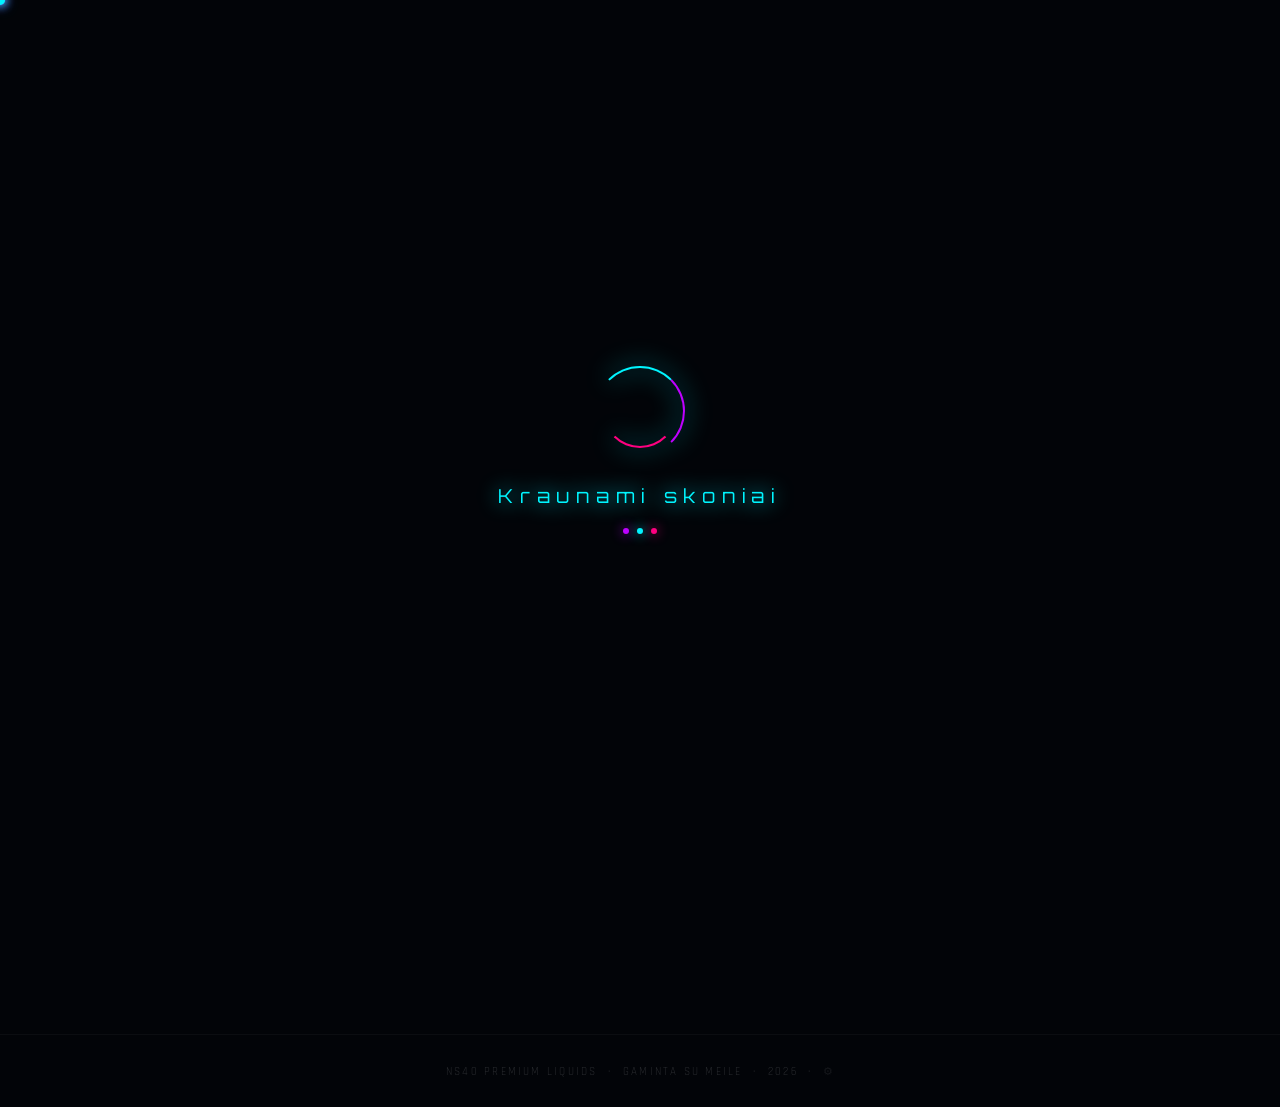
==== commit d81a36b7: "Add files via upload" ====
--- a/index.html
+++ b/index.html
@@ -21,306 +21,91 @@
   html { scroll-behavior: smooth; }
   body {
     font-family: 'Rajdhani', sans-serif;
-    background: var(--bg-deep);
-    color: #fff;
-    min-height: 100vh;
-    overflow-x: hidden;
-    cursor: none;
+    background: var(--bg-deep); color: #fff;
+    min-height: 100vh; overflow-x: hidden; cursor: none;
   }
 
-  /* ── CURSOR ── */
-  #cursor {
-    position: fixed; pointer-events: none; z-index: 99999;
-    width: 10px; height: 10px; border-radius: 50%;
-    background: var(--neon-cyan);
-    box-shadow: 0 0 10px var(--neon-cyan);
-    transform: translate(-50%, -50%);
-    transition: transform 0.1s ease;
-  }
-  .trail {
-    position: fixed; pointer-events: none; z-index: 99998;
-    border-radius: 50%; transform: translate(-50%, -50%);
-  }
-
-  /* ── LOADING ── */
-  #loader {
-    position: fixed; inset: 0; z-index: 9999;
-    background: var(--bg-deep);
-    display: flex; flex-direction: column;
-    align-items: center; justify-content: center;
-    transition: opacity 0.8s ease, visibility 0.8s ease;
-  }
-  #loader.hide { opacity: 0; visibility: hidden; }
-  .loader-ring {
-    width: 90px; height: 90px; border-radius: 50%;
-    border: 2px solid transparent;
-    border-top-color: var(--neon-cyan);
-    border-right-color: var(--neon-purple);
-    animation: spin 1.2s linear infinite;
-    filter: drop-shadow(0 0 12px var(--neon-cyan));
-    margin-bottom: 28px; position: relative;
-  }
-  .loader-ring::before {
-    content: ''; position: absolute; inset: 6px; border-radius: 50%;
-    border: 2px solid transparent;
-    border-bottom-color: var(--neon-pink);
-    animation: spin 0.8s linear infinite reverse;
-  }
-  @keyframes spin { to { transform: rotate(360deg); } }
-  .loader-text {
-    font-family: 'Orbitron', monospace;
-    font-size: clamp(0.9rem, 3vw, 1.2rem);
-    letter-spacing: 0.35em;
-    color: var(--neon-cyan);
-    animation: textPulse 1.2s ease-in-out infinite;
-    filter: drop-shadow(0 0 10px var(--neon-cyan));
-  }
+  /* CURSOR */
+  #cursor { position:fixed; pointer-events:none; z-index:99999; width:10px; height:10px; border-radius:50%; background:var(--neon-cyan); box-shadow:0 0 10px var(--neon-cyan); transform:translate(-50%,-50%); }
+  .trail { position:fixed; pointer-events:none; z-index:99998; border-radius:50%; transform:translate(-50%,-50%); }
+
+  /* LOADER */
+  #loader { position:fixed; inset:0; z-index:9999; background:var(--bg-deep); display:flex; flex-direction:column; align-items:center; justify-content:center; transition:opacity 0.8s ease, visibility 0.8s ease; }
+  #loader.hide { opacity:0; visibility:hidden; }
+  .loader-ring { width:90px; height:90px; border-radius:50%; border:2px solid transparent; border-top-color:var(--neon-cyan); border-right-color:var(--neon-purple); animation:spin 1.2s linear infinite; filter:drop-shadow(0 0 12px var(--neon-cyan)); margin-bottom:28px; position:relative; }
+  .loader-ring::before { content:''; position:absolute; inset:6px; border-radius:50%; border:2px solid transparent; border-bottom-color:var(--neon-pink); animation:spin 0.8s linear infinite reverse; }
+  @keyframes spin { to{transform:rotate(360deg)} }
+  .loader-text { font-family:'Orbitron',monospace; font-size:clamp(0.9rem,3vw,1.2rem); letter-spacing:0.35em; color:var(--neon-cyan); animation:textPulse 1.2s ease-in-out infinite; filter:drop-shadow(0 0 10px var(--neon-cyan)); }
   @keyframes textPulse { 0%,100%{opacity:0.5} 50%{opacity:1} }
-  .loader-dots { display: flex; gap: 8px; margin-top: 20px; }
-  .loader-dots span {
-    width: 6px; height: 6px; border-radius: 50%;
-    background: var(--neon-purple);
-    animation: dotBounce 1.2s ease-in-out infinite;
-    filter: drop-shadow(0 0 6px var(--neon-purple));
-  }
-  .loader-dots span:nth-child(2) { animation-delay:0.2s; background:var(--neon-cyan); filter:drop-shadow(0 0 6px var(--neon-cyan)); }
-  .loader-dots span:nth-child(3) { animation-delay:0.4s; background:var(--neon-pink); filter:drop-shadow(0 0 6px var(--neon-pink)); }
+  .loader-dots { display:flex; gap:8px; margin-top:20px; }
+  .loader-dots span { width:6px; height:6px; border-radius:50%; background:var(--neon-purple); animation:dotBounce 1.2s ease-in-out infinite; filter:drop-shadow(0 0 6px var(--neon-purple)); }
+  .loader-dots span:nth-child(2){animation-delay:0.2s;background:var(--neon-cyan);filter:drop-shadow(0 0 6px var(--neon-cyan))}
+  .loader-dots span:nth-child(3){animation-delay:0.4s;background:var(--neon-pink);filter:drop-shadow(0 0 6px var(--neon-pink))}
   @keyframes dotBounce { 0%,80%,100%{transform:translateY(0);opacity:0.4} 40%{transform:translateY(-10px);opacity:1} }
 
   #bgCanvas { position:fixed; inset:0; z-index:0; pointer-events:none; }
-  body::before {
-    content:''; position:fixed; inset:0; z-index:1;
-    background-image:url("data:image/svg+xml,%3Csvg viewBox='0 0 200 200' xmlns='http://www.w3.org/2000/svg'%3E%3Cfilter id='n'%3E%3CfeTurbulence type='fractalNoise' baseFrequency='0.9' numOctaves='4' stitchTiles='stitch'/%3E%3C/filter%3E%3Crect width='100%25' height='100%25' filter='url(%23n)' opacity='0.03'/%3E%3C/svg%3E");
-    pointer-events:none; opacity:0.4;
-  }
+  body::before { content:''; position:fixed; inset:0; z-index:1; background-image:url("data:image/svg+xml,%3Csvg viewBox='0 0 200 200' xmlns='http://www.w3.org/2000/svg'%3E%3Cfilter id='n'%3E%3CfeTurbulence type='fractalNoise' baseFrequency='0.9' numOctaves='4' stitchTiles='stitch'/%3E%3C/filter%3E%3Crect width='100%25' height='100%25' filter='url(%23n)' opacity='0.03'/%3E%3C/svg%3E"); pointer-events:none; opacity:0.4; }
   #main { position:relative; z-index:2; }
 
-  /* ── TOP NAV ── */
-  .top-nav {
-    display: flex; justify-content: center; align-items: center;
-    padding: 18px 20px 0;
-    position: relative; z-index: 10;
-  }
-  .game-btn {
-    display: inline-flex; align-items: center; gap: 7px;
-    font-family: 'Orbitron', monospace;
-    font-size: 0.65rem; letter-spacing: 0.2em;
-    color: var(--neon-pink);
-    border: 1px solid rgba(255,0,128,0.4);
-    background: rgba(255,0,128,0.05);
-    padding: 7px 18px; border-radius: 100px;
-    cursor: none; text-decoration: none;
-    transition: all 0.3s ease;
-  }
-  .game-btn:hover {
-    background: rgba(255,0,128,0.12);
-    border-color: var(--neon-pink);
-    filter: drop-shadow(0 0 10px rgba(255,0,128,0.5));
-    transform: scale(1.04);
-  }
-
-  /* ── HEADER ── */
-  header {
-    text-align: center;
-    padding: clamp(30px,6vw,60px) 20px clamp(20px,4vw,40px);
-  }
-  .price-tag {
-    display: inline-block;
-    font-family: 'Orbitron', monospace;
-    font-size: clamp(0.75rem,2vw,0.9rem); letter-spacing: 0.3em;
-    color: var(--neon-cyan); border: 1px solid var(--neon-cyan);
-    padding: 6px 20px; border-radius: 100px; margin-bottom: 24px;
-    filter: drop-shadow(0 0 8px var(--neon-cyan));
-    animation: borderPulse 3s ease-in-out infinite;
-  }
-  @keyframes borderPulse {
-    0%,100%{box-shadow:0 0 6px var(--neon-cyan),inset 0 0 6px rgba(0,245,255,0.05)}
-    50%{box-shadow:0 0 18px var(--neon-cyan),inset 0 0 12px rgba(0,245,255,0.1)}
-  }
-  .brand-label {
-    font-family: 'Orbitron', monospace;
-    font-size: clamp(0.65rem,1.8vw,0.8rem); letter-spacing: 0.5em;
-    color: var(--text-dim); text-transform: uppercase; margin-bottom: 8px;
-  }
-  .hero-title {
-    font-family: 'Orbitron', monospace;
-    font-size: clamp(3rem,12vw,8rem); font-weight: 900; line-height: 0.9;
-    background: linear-gradient(135deg, var(--neon-cyan) 0%, var(--neon-purple) 50%, var(--neon-pink) 100%);
-    background-size: 300% 300%;
-    -webkit-background-clip: text; -webkit-text-fill-color: transparent; background-clip: text;
-    animation: gradShift 4s ease infinite;
-    filter: drop-shadow(0 0 30px rgba(0,245,255,0.4));
-    margin-bottom: 8px;
-  }
+  /* TOP NAV */
+  .top-nav { display:flex; justify-content:center; padding:18px 20px 0; position:relative; z-index:10; }
+  .game-btn { display:inline-flex; align-items:center; gap:7px; font-family:'Orbitron',monospace; font-size:0.65rem; letter-spacing:0.2em; color:var(--neon-pink); border:1px solid rgba(255,0,128,0.4); background:rgba(255,0,128,0.05); padding:7px 18px; border-radius:100px; cursor:none; text-decoration:none; transition:all 0.3s; }
+  .game-btn:hover { background:rgba(255,0,128,0.12); border-color:var(--neon-pink); filter:drop-shadow(0 0 10px rgba(255,0,128,0.5)); transform:scale(1.04); }
+
+  /* HEADER */
+  header { text-align:center; padding:clamp(30px,6vw,60px) 20px clamp(20px,4vw,40px); }
+  .price-tag { display:inline-block; font-family:'Orbitron',monospace; font-size:clamp(0.75rem,2vw,0.9rem); letter-spacing:0.3em; color:var(--neon-cyan); border:1px solid var(--neon-cyan); padding:6px 20px; border-radius:100px; margin-bottom:24px; filter:drop-shadow(0 0 8px var(--neon-cyan)); animation:borderPulse 3s ease-in-out infinite; }
+  @keyframes borderPulse { 0%,100%{box-shadow:0 0 6px var(--neon-cyan),inset 0 0 6px rgba(0,245,255,0.05)} 50%{box-shadow:0 0 18px var(--neon-cyan),inset 0 0 12px rgba(0,245,255,0.1)} }
+  .brand-label { font-family:'Orbitron',monospace; font-size:clamp(0.65rem,1.8vw,0.8rem); letter-spacing:0.5em; color:var(--text-dim); text-transform:uppercase; margin-bottom:8px; }
+  .hero-title { font-family:'Orbitron',monospace; font-size:clamp(3rem,12vw,8rem); font-weight:900; line-height:0.9; background:linear-gradient(135deg,var(--neon-cyan) 0%,var(--neon-purple) 50%,var(--neon-pink) 100%); background-size:300% 300%; -webkit-background-clip:text; -webkit-text-fill-color:transparent; background-clip:text; animation:gradShift 4s ease infinite; filter:drop-shadow(0 0 30px rgba(0,245,255,0.4)); margin-bottom:8px; }
   @keyframes gradShift { 0%,100%{background-position:0% 50%} 50%{background-position:100% 50%} }
-  .hero-sub {
-    font-family: 'Rajdhani', sans-serif;
-    font-size: clamp(1rem,3vw,1.4rem); font-weight: 300;
-    letter-spacing: 0.4em; color: rgba(255,255,255,0.6);
-    text-transform: uppercase; margin-bottom: 16px;
-  }
-  .hero-tagline {
-    font-family: 'Orbitron', monospace;
-    font-size: clamp(0.7rem,2vw,0.9rem); letter-spacing: 0.25em;
-    color: var(--neon-purple); filter: drop-shadow(0 0 8px var(--neon-purple));
-    animation: taglinePulse 2.5s ease-in-out infinite;
-  }
+  .hero-sub { font-family:'Rajdhani',sans-serif; font-size:clamp(1rem,3vw,1.4rem); font-weight:300; letter-spacing:0.4em; color:rgba(255,255,255,0.6); text-transform:uppercase; margin-bottom:16px; }
+  .hero-tagline { font-family:'Orbitron',monospace; font-size:clamp(0.7rem,2vw,0.9rem); letter-spacing:0.25em; color:var(--neon-purple); filter:drop-shadow(0 0 8px var(--neon-purple)); animation:taglinePulse 2.5s ease-in-out infinite; }
   @keyframes taglinePulse { 0%,100%{opacity:0.7} 50%{opacity:1;filter:drop-shadow(0 0 16px var(--neon-purple))} }
-  .divider {
-    width:100%; height:1px; max-width:600px; margin:40px auto 0;
-    background:linear-gradient(90deg,transparent,var(--neon-cyan),var(--neon-purple),transparent);
-    opacity:0.4;
-  }
-
-  /* ── STATS ── */
-  .stats-bar {
-    display:flex; justify-content:center;
-    gap:clamp(20px,6vw,60px); flex-wrap:wrap; padding:30px 20px;
-  }
+  .divider { width:100%; height:1px; max-width:600px; margin:40px auto 0; background:linear-gradient(90deg,transparent,var(--neon-cyan),var(--neon-purple),transparent); opacity:0.4; }
+
+  /* STATS */
+  .stats-bar { display:flex; justify-content:center; gap:clamp(20px,6vw,60px); flex-wrap:wrap; padding:30px 20px; }
   .stat-item { text-align:center; }
-  .stat-value {
-    font-family:'Orbitron',monospace;
-    font-size:clamp(1.2rem,3vw,1.8rem); font-weight:700;
-    color:var(--neon-cyan); filter:drop-shadow(0 0 8px var(--neon-cyan));
-  }
+  .stat-value { font-family:'Orbitron',monospace; font-size:clamp(1.2rem,3vw,1.8rem); font-weight:700; color:var(--neon-cyan); filter:drop-shadow(0 0 8px var(--neon-cyan)); }
   .stat-label { font-size:0.75rem; letter-spacing:0.2em; color:var(--text-dim); text-transform:uppercase; margin-top:2px; }
 
-  /* ── TOOLS BAR (roulette + calc) ── */
-  .tools-bar {
-    display: flex; justify-content: center; align-items: stretch;
-    gap: 16px; flex-wrap: wrap;
-    padding: 0 clamp(16px,4vw,60px) 40px;
-    max-width: 1400px; margin: 0 auto;
-  }
-
-  /* roulette */
-  .roulette-box {
-    background: var(--bg-card);
-    border: 1px solid rgba(191,0,255,0.2);
-    border-radius: 16px; padding: 20px 24px;
-    display: flex; flex-direction: column; align-items: center; gap: 12px;
-    flex: 1; min-width: 260px; max-width: 400px;
-  }
-  .tool-label {
-    font-family: 'Orbitron', monospace;
-    font-size: 0.65rem; letter-spacing: 0.4em;
-    color: var(--text-dim); text-transform: uppercase;
-  }
-  #rouletteResult {
-    font-family: 'Orbitron', monospace;
-    font-size: clamp(0.85rem,2vw,1rem); font-weight: 700;
-    color: #fff; text-align: center; min-height: 24px;
-    transition: all 0.3s; letter-spacing: 0.05em;
-  }
-  #rouletteResult.spinning {
-    animation: rouletteSpin 0.1s linear infinite;
-    color: var(--neon-purple);
-    filter: drop-shadow(0 0 8px var(--neon-purple));
-  }
+  /* TOOLS */
+  .tools-bar { display:flex; justify-content:center; align-items:stretch; gap:16px; flex-wrap:wrap; padding:0 clamp(16px,4vw,60px) 40px; max-width:1400px; margin:0 auto; }
+  .roulette-box { background:var(--bg-card); border:1px solid rgba(191,0,255,0.2); border-radius:16px; padding:20px 24px; display:flex; flex-direction:column; align-items:center; gap:12px; flex:1; min-width:260px; max-width:400px; }
+  .tool-label { font-family:'Orbitron',monospace; font-size:0.65rem; letter-spacing:0.4em; color:var(--text-dim); text-transform:uppercase; }
+  #rouletteResult { font-family:'Orbitron',monospace; font-size:clamp(0.85rem,2vw,1rem); font-weight:700; color:#fff; text-align:center; min-height:24px; transition:all 0.3s; letter-spacing:0.05em; }
+  #rouletteResult.spinning { animation:rouletteSpin 0.1s linear infinite; color:var(--neon-purple); filter:drop-shadow(0 0 8px var(--neon-purple)); }
   @keyframes rouletteSpin { 0%{opacity:0.3} 50%{opacity:1} 100%{opacity:0.3} }
-  #rouletteResult.result {
-    color: var(--neon-cyan);
-    filter: drop-shadow(0 0 10px var(--neon-cyan));
-    animation: resultPop 0.4s cubic-bezier(.17,.67,.3,1.4) forwards;
-  }
+  #rouletteResult.result { color:var(--neon-cyan); filter:drop-shadow(0 0 10px var(--neon-cyan)); animation:resultPop 0.4s cubic-bezier(.17,.67,.3,1.4) forwards; }
   @keyframes resultPop { 0%{transform:scale(0.8)} 100%{transform:scale(1)} }
-
-  .spin-btn {
-    font-family: 'Orbitron', monospace;
-    font-size: 0.7rem; letter-spacing: 0.2em;
-    color: var(--neon-purple);
-    border: 1px solid rgba(191,0,255,0.5);
-    background: rgba(191,0,255,0.06);
-    padding: 8px 22px; border-radius: 100px;
-    cursor: none; transition: all 0.3s;
-  }
-  .spin-btn:hover {
-    background: rgba(191,0,255,0.15);
-    filter: drop-shadow(0 0 10px var(--neon-purple));
-    transform: scale(1.04);
-  }
-  .spin-btn:disabled { opacity: 0.4; cursor: not-allowed; }
-
-  /* calc */
-  .calc-box {
-    background: var(--bg-card);
-    border: 1px solid rgba(0,245,255,0.15);
-    border-radius: 16px; padding: 20px 24px;
-    display: flex; flex-direction: column; align-items: center; gap: 12px;
-    flex: 1; min-width: 260px; max-width: 400px;
-  }
-  .qty-controls {
-    display: flex; align-items: center; gap: 16px;
-  }
-  .qty-btn {
-    width: 36px; height: 36px; border-radius: 50%;
-    border: 1px solid rgba(0,245,255,0.35);
-    background: rgba(0,245,255,0.06);
-    color: var(--neon-cyan);
-    font-size: 1.2rem; font-weight: 700;
-    cursor: none; transition: all 0.2s;
-    display: flex; align-items: center; justify-content: center;
-  }
-  .qty-btn:hover { background: rgba(0,245,255,0.15); filter: drop-shadow(0 0 8px var(--neon-cyan)); }
-  #qtyNum {
-    font-family: 'Orbitron', monospace;
-    font-size: 1.6rem; font-weight: 900;
-    color: #fff; min-width: 40px; text-align: center;
-  }
-  #calcResult {
-    font-family: 'Orbitron', monospace;
-    font-size: 1.4rem; font-weight: 900;
-    color: var(--neon-cyan);
-    filter: drop-shadow(0 0 10px var(--neon-cyan));
-    letter-spacing: 0.1em;
-  }
-  .calc-note {
-    font-size: 0.72rem; letter-spacing: 0.15em;
-    color: var(--text-dim);
-  }
-
-  /* ── GRID ── */
-  .grid-section {
-    padding:0 clamp(16px,4vw,60px) clamp(60px,10vw,120px);
-    max-width:1400px; margin:0 auto;
-  }
-  .section-label {
-    font-family:'Orbitron',monospace;
-    font-size:0.7rem; letter-spacing:0.5em;
-    color:var(--text-dim); text-align:center;
-    margin-bottom:32px; text-transform:uppercase;
-  }
-  .flavour-grid {
-    display:grid;
-    grid-template-columns:repeat(auto-fill, minmax(min(100%,260px),1fr));
-    gap:20px;
-  }
-
-  /* ── CARD ── */
+  .spin-btn { font-family:'Orbitron',monospace; font-size:0.7rem; letter-spacing:0.2em; color:var(--neon-purple); border:1px solid rgba(191,0,255,0.5); background:rgba(191,0,255,0.06); padding:8px 22px; border-radius:100px; cursor:none; transition:all 0.3s; }
+  .spin-btn:hover { background:rgba(191,0,255,0.15); filter:drop-shadow(0 0 10px var(--neon-purple)); transform:scale(1.04); }
+  .spin-btn:disabled { opacity:0.4; }
+  .calc-box { background:var(--bg-card); border:1px solid rgba(0,245,255,0.15); border-radius:16px; padding:20px 24px; display:flex; flex-direction:column; align-items:center; gap:12px; flex:1; min-width:260px; max-width:400px; }
+  .qty-controls { display:flex; align-items:center; gap:16px; }
+  .qty-btn { width:36px; height:36px; border-radius:50%; border:1px solid rgba(0,245,255,0.35); background:rgba(0,245,255,0.06); color:var(--neon-cyan); font-size:1.2rem; font-weight:700; cursor:none; transition:all 0.2s; display:flex; align-items:center; justify-content:center; }
+  .qty-btn:hover { background:rgba(0,245,255,0.15); filter:drop-shadow(0 0 8px var(--neon-cyan)); }
+  #qtyNum { font-family:'Orbitron',monospace; font-size:1.6rem; font-weight:900; color:#fff; min-width:40px; text-align:center; }
+  #calcResult { font-family:'Orbitron',monospace; font-size:1.4rem; font-weight:900; color:var(--neon-cyan); filter:drop-shadow(0 0 10px var(--neon-cyan)); letter-spacing:0.1em; }
+  .calc-note { font-size:0.72rem; letter-spacing:0.15em; color:var(--text-dim); }
+
+  /* GRID */
+  .grid-section { padding:0 clamp(16px,4vw,60px) clamp(60px,10vw,120px); max-width:1400px; margin:0 auto; }
+  .section-label { font-family:'Orbitron',monospace; font-size:0.7rem; letter-spacing:0.5em; color:var(--text-dim); text-align:center; margin-bottom:32px; text-transform:uppercase; }
+  .flavour-grid { display:grid; grid-template-columns:repeat(auto-fill,minmax(min(100%,260px),1fr)); gap:20px; }
+
+  /* LOADING STATE */
+  .grid-loading { text-align:center; padding:60px 20px; font-family:'Orbitron',monospace; font-size:0.8rem; letter-spacing:0.3em; color:var(--text-dim); animation:textPulse 1.2s ease-in-out infinite; }
+  .grid-error { text-align:center; padding:40px 20px; font-family:'Orbitron',monospace; font-size:0.75rem; letter-spacing:0.2em; color:var(--neon-red); }
+
+  /* CARDS */
   @keyframes cardIn { from{opacity:0;transform:translateY(24px) scale(0.95)} to{opacity:1;transform:translateY(0) scale(1)} }
-  .card {
-    position:relative; background:var(--bg-card);
-    border:1px solid var(--glass-border);
-    border-radius:18px; padding:22px 20px;
-    backdrop-filter:blur(20px);
-    transition:transform 0.35s cubic-bezier(.25,.8,.25,1), box-shadow 0.35s ease, border-color 0.35s ease;
-    overflow:hidden; cursor:none; opacity:0;
-    animation:cardIn 0.55s ease forwards;
-  }
-  .card::before {
-    content:''; position:absolute; inset:0;
-    background:linear-gradient(135deg,rgba(0,245,255,0.06) 0%,rgba(191,0,255,0.04) 100%);
-    opacity:0; transition:opacity 0.35s; border-radius:inherit;
-  }
-  .card::after {
-    content:''; position:absolute;
-    top:-40%; left:-40%; width:180%; height:180%;
-    background:radial-gradient(circle,rgba(0,245,255,0.06) 0%,transparent 60%);
-    opacity:0; transform:scale(0.5); transition:opacity 0.4s, transform 0.4s;
-  }
+  .card { position:relative; background:var(--bg-card); border:1px solid var(--glass-border); border-radius:18px; padding:22px 20px; backdrop-filter:blur(20px); transition:transform 0.35s cubic-bezier(.25,.8,.25,1),box-shadow 0.35s ease,border-color 0.35s ease; overflow:hidden; cursor:none; opacity:0; animation:cardIn 0.55s ease forwards; }
+  .card::before { content:''; position:absolute; inset:0; background:linear-gradient(135deg,rgba(0,245,255,0.06) 0%,rgba(191,0,255,0.04) 100%); opacity:0; transition:opacity 0.35s; border-radius:inherit; }
+  .card::after { content:''; position:absolute; top:-40%; left:-40%; width:180%; height:180%; background:radial-gradient(circle,rgba(0,245,255,0.06) 0%,transparent 60%); opacity:0; transform:scale(0.5); transition:opacity 0.4s,transform 0.4s; }
   .card:hover { transform:translateY(-6px) scale(1.02); border-color:rgba(0,245,255,0.5); box-shadow:0 12px 40px rgba(0,0,0,0.5),0 0 30px rgba(0,245,255,0.15); }
-  .card:hover::before { opacity:1; }
-  .card:hover::after  { opacity:1; transform:scale(1); }
+  .card:hover::before{opacity:1} .card:hover::after{opacity:1;transform:scale(1)}
   .card.low-stock { border-color:rgba(255,32,64,0.28); box-shadow:0 0 14px rgba(255,32,64,0.1); }
   .card.low-stock::before { background:linear-gradient(135deg,rgba(255,32,64,0.07) 0%,rgba(191,0,255,0.03) 100%); }
   .card.low-stock:hover { border-color:rgba(255,32,64,0.65); box-shadow:0 12px 40px rgba(0,0,0,0.5),0 0 28px rgba(255,32,64,0.22); }
@@ -329,21 +114,14 @@
   .card.out-of-stock:hover { transform:translateY(-2px); box-shadow:none; border-color:rgba(255,255,255,0.09); }
   .card.out-of-stock .card-name { color:rgba(255,255,255,0.3); }
   .card-number { font-family:'Orbitron',monospace; font-size:0.65rem; letter-spacing:0.2em; color:var(--text-dim); margin-bottom:10px; position:relative; z-index:1; }
-  .card-name { font-family:'Orbitron',monospace; font-size:clamp(0.85rem,2vw,1rem); font-weight:700; letter-spacing:0.05em; color:#fff; margin-bottom:16px; line-height:1.3; position:relative; z-index:1; transition:color 0.3s; }
+  .card-name { font-family:'Orbitron',monospace; font-size:clamp(0.85rem,2vw,1rem); font-weight:700; letter-spacing:0.05em; color:#fff; margin-bottom:16px; line-height:1.3; position:relative; z-index:1; }
   .card-footer { display:flex; align-items:center; justify-content:space-between; position:relative; z-index:1; }
   .stock-dot { width:7px; height:7px; border-radius:50%; flex-shrink:0; }
   .dot-ok  { background:#00ff99; box-shadow:0 0 6px #00ff99; }
   .dot-low { background:var(--neon-red); box-shadow:0 0 6px var(--neon-red); animation:dotBlink 1.4s ease-in-out infinite; }
   .dot-out { background:rgba(255,255,255,0.12); }
   @keyframes dotBlink { 0%,100%{opacity:1} 50%{opacity:0.25} }
-  .qty-badge {
-    font-family:'Orbitron',monospace; font-size:0.7rem; font-weight:700; letter-spacing:0.15em;
-    padding:5px 14px; border-radius:100px;
-    background:rgba(0,245,255,0.1); color:var(--neon-cyan);
-    border:1px solid rgba(0,245,255,0.3);
-    filter:drop-shadow(0 0 6px rgba(0,245,255,0.3));
-    transition:filter 0.3s; white-space:nowrap;
-  }
+  .qty-badge { font-family:'Orbitron',monospace; font-size:0.7rem; font-weight:700; letter-spacing:0.15em; padding:5px 14px; border-radius:100px; background:rgba(0,245,255,0.1); color:var(--neon-cyan); border:1px solid rgba(0,245,255,0.3); filter:drop-shadow(0 0 6px rgba(0,245,255,0.3)); transition:filter 0.3s; white-space:nowrap; }
   .card:hover .qty-badge { filter:drop-shadow(0 0 10px var(--neon-cyan)); }
   .qty-badge.low { background:rgba(255,32,64,0.1); color:var(--neon-red); border-color:rgba(255,32,64,0.35); filter:drop-shadow(0 0 6px rgba(255,32,64,0.28)); }
   .card:hover .qty-badge.low { filter:drop-shadow(0 0 12px var(--neon-red)); }
@@ -351,48 +129,26 @@
   .card-accent { position:absolute; bottom:0; left:0; right:0; height:2px; background:linear-gradient(90deg,transparent,var(--neon-cyan),transparent); opacity:0; transition:opacity 0.35s; }
   .card.low-stock .card-accent { background:linear-gradient(90deg,transparent,var(--neon-red),transparent); }
   .card:hover .card-accent { opacity:1; }
-
-  /* ── HIGHLIGHTED CARD (roulette) ── */
-  .card.roulette-pick {
-    border-color: var(--neon-purple) !important;
-    box-shadow: 0 0 30px rgba(191,0,255,0.4), 0 12px 40px rgba(0,0,0,0.5) !important;
-    transform: translateY(-8px) scale(1.04) !important;
-  }
-  .card.roulette-pick::before { opacity: 1 !important; background: linear-gradient(135deg,rgba(191,0,255,0.12) 0%,rgba(0,245,255,0.06) 100%) !important; }
-
-  /* ── FOOTER ── */
+  .card.roulette-pick { border-color:var(--neon-purple) !important; box-shadow:0 0 30px rgba(191,0,255,0.4),0 12px 40px rgba(0,0,0,0.5) !important; transform:translateY(-8px) scale(1.04) !important; }
+  .card.roulette-pick::before { opacity:1 !important; background:linear-gradient(135deg,rgba(191,0,255,0.12) 0%,rgba(0,245,255,0.06) 100%) !important; }
+
   footer { text-align:center; padding:30px 20px; font-size:0.7rem; letter-spacing:0.2em; color:rgba(255,255,255,0.15); text-transform:uppercase; border-top:1px solid rgba(255,255,255,0.04); position:relative; z-index:2; }
-  ::-webkit-scrollbar { width:4px; }
-  ::-webkit-scrollbar-track { background:transparent; }
-  ::-webkit-scrollbar-thumb { background:var(--neon-purple); border-radius:2px; }
-  @media (max-width:480px) {
-    .flavour-grid { grid-template-columns:1fr 1fr; gap:12px; }
-    .card { padding:16px 14px; }
-    .card-name { font-size:0.75rem; }
-  }
+  ::-webkit-scrollbar{width:4px} ::-webkit-scrollbar-track{background:transparent} ::-webkit-scrollbar-thumb{background:var(--neon-purple);border-radius:2px}
+  @media(max-width:480px){.flavour-grid{grid-template-columns:1fr 1fr;gap:12px}.card{padding:16px 14px}.card-name{font-size:0.75rem}}
 </style>
 </head>
 <body>
-
-<!-- CURSOR -->
 <div id="cursor"></div>
-
-<!-- LOADER -->
 <div id="loader">
   <div class="loader-ring"></div>
   <div class="loader-text">Kraunami skoniai</div>
   <div class="loader-dots"><span></span><span></span><span></span></div>
 </div>
-
 <canvas id="bgCanvas"></canvas>
-
 <div id="main">
-
-  <!-- TOP NAV -->
   <div class="top-nav">
     <a href="bird.html" class="game-btn">🐦 NS40 FLAPPY</a>
   </div>
-
   <header>
     <div class="price-tag">Kaina: 3.5€</div>
     <div class="brand-label">Premium Liquid</div>
@@ -401,20 +157,13 @@
     <p class="hero-tagline">◈ &nbsp;REstock 03-22&nbsp; ◈</p>
     <div class="divider"></div>
   </header>
-
   <div class="stats-bar" id="statsBar"></div>
-
-  <!-- TOOLS -->
   <div class="tools-bar">
-
-    <!-- Roulette -->
     <div class="roulette-box">
       <div class="tool-label">◈ Skonių roulette ◈</div>
       <div id="rouletteResult">Spausk ir sužinok!</div>
       <button class="spin-btn" id="spinBtn">🎰 PASIRINK UŽ MANE</button>
     </div>
-
-    <!-- Calc -->
     <div class="calc-box">
       <div class="tool-label">◈ Kainų skaičiuoklė ◈</div>
       <div class="qty-controls">
@@ -425,131 +174,119 @@
       <div id="calcResult">3.50€</div>
       <div class="calc-note">vnt × 3.5€</div>
     </div>
-
   </div>
-
   <div class="grid-section">
     <p class="section-label">◈ Visi skoniai ◈</p>
-    <div class="flavour-grid" id="flavourGrid"></div>
+    <div class="flavour-grid" id="flavourGrid">
+      <div class="grid-loading">Kraunama iš Google Sheets...</div>
+    </div>
   </div>
-
-  <footer>NS40 Premium Liquids &nbsp;·&nbsp; Gaminta su meile &nbsp;·&nbsp; 2026</footer>
+  <footer>NS40 Premium Liquids &nbsp;·&nbsp; Gaminta su meile &nbsp;·&nbsp; 2026 &nbsp;·&nbsp; <a href="admin.html" style="color:rgba(255,255,255,0.08);text-decoration:none;letter-spacing:0.1em;">⚙</a></footer>
 </div>
-
 <script>
-/* ══════════════════════════════════════════
-   ✏️  REDAGUOK TIK ŠĮ BLOKĄ
-   Formatas: pavadinimas [kiekis]vnt
-   0 = išparduota, 1-2 = mažas likutis, 3+ = normalus
-══════════════════════════════════════════ */
-const flavourInput = `
-Laukiamas Restock 1vnt
-Laukiamas Restock 2vnt
-Laukiamas Restock 3vnt
-Laukiamas Restock 4vnt
-Laukiamas Restock 5vnt
-Laukiamas Restock 6vnt
-Laukiamas Restock 0vnt
-Laukiamas Restock 0vnt
-Laukiamas Restock 0vnt
-Laukiamas Restock 0vnt
-Laukiamas Restock 0vnt
-Laukiamas Restock 0vnt
-`;
-/* ══════════════════════════════════════════
-   ✏️  REDAGAVIMO ZONA BAIGIASI ČIA
-══════════════════════════════════════════ */
-
+const SHEET_ID  = '13rcjuyYF0pMCZJvFNtRLQECkv873dqIlAsR81G4ubMY';
+const SHEET_URL = `https://docs.google.com/spreadsheets/d/${SHEET_ID}/gviz/tq?tqx=out:csv&cachebust=${Date.now()}`;
 const PRICE = 3.5;
 
-/* ── Parse ── */
-function parseFlavours(raw) {
-  return raw.trim().split('\n').map(l=>l.trim()).filter(Boolean).map((line,i)=>{
-    const m = line.match(/^(.*?)\s+(\d+)vnt\s*$/i);
-    if(!m) return null;
-    const n = m[1].trim();
-    return { index:i+1, name:n.charAt(0).toUpperCase()+n.slice(1), qty:parseInt(m[2],10) };
+let flavours = [];
+let inStock  = [];
+
+/* ── Parse CSV ── */
+function parseCSV(text) {
+  const lines = text.trim().split('\n').map(l => l.trim()).filter(Boolean);
+  if (lines.length < 2) return [];
+  // skip header row
+  return lines.slice(1).map((line, i) => {
+    // handle quoted CSV values
+    const cols = line.match(/(".*?"|[^,]+)(?=,|$)/g) || line.split(',');
+    const name = (cols[0] || '').replace(/"/g, '').trim();
+    const qty  = parseInt((cols[1] || '0').replace(/"/g, '').trim(), 10) || 0;
+    if (!name) return null;
+    return { index: i + 1, name: name.charAt(0).toUpperCase() + name.slice(1), qty };
   }).filter(Boolean);
 }
+
 function sortFlavours(list) {
-  return [...list].sort((a,b)=>{ if(a.qty===0&&b.qty>0)return 1; if(a.qty>0&&b.qty===0)return -1; return 0; });
-}
-const flavours = sortFlavours(parseFlavours(flavourInput));
-const inStock  = flavours.filter(f=>f.qty>0);
-
+  return [...list].sort((a, b) => {
+    if (a.qty === 0 && b.qty > 0) return 1;
+    if (a.qty > 0 && b.qty === 0) return -1;
+    return 0;
+  });
+}
+
+/* ── Load from Google Sheets ── */
+async function loadFromSheets() {
+  try {
+    const res  = await fetch(SHEET_URL);
+    const text = await res.text();
+    flavours = sortFlavours(parseCSV(text));
+    inStock  = flavours.filter(f => f.qty > 0);
+    renderStats();
+    renderGrid(flavours);
+  } catch (e) {
+    document.getElementById('flavourGrid').innerHTML =
+      '<div class="grid-error">⚠ Nepavyko įkelti duomenų.<br>Patikrink ar Sheet\'as viešas.</div>';
+  }
+}
+
+/* ── Stats ── */
+function renderStats() {
+  const total = flavours.length, avail = inStock.length;
+  document.getElementById('statsBar').innerHTML = `
+    <div class="stat-item"><div class="stat-value">${total}</div><div class="stat-label">Viso skonių</div></div>
+    <div class="stat-item"><div class="stat-value">${avail}</div><div class="stat-label">Turimų</div></div>
+    <div class="stat-item"><div class="stat-value">${total - avail}</div><div class="stat-label">Išparduota</div></div>`;
+}
+
+/* ── Grid ── */
 function stockClass(qty){ return qty===0?'out-of-stock':qty<=2?'low-stock':''; }
 function dotClass(qty)  { return qty===0?'dot-out':qty<=2?'dot-low':'dot-ok'; }
 function badgeClass(qty){ return (qty>0&&qty<=2)?'low':''; }
 
-/* ── Stats ── */
-function renderStats() {
-  const total=flavours.length, avail=inStock.length;
-  document.getElementById('statsBar').innerHTML=`
-    <div class="stat-item"><div class="stat-value">${total}</div><div class="stat-label">Viso skonių</div></div>
-    <div class="stat-item"><div class="stat-value">${avail}</div><div class="stat-label">Turimų</div></div>
-    <div class="stat-item"><div class="stat-value">${total-avail}</div><div class="stat-label">Išparduota</div></div>`;
-}
-
-/* ── Grid ── */
 function renderGrid(list) {
   const grid = document.getElementById('flavourGrid');
-  grid.innerHTML = list.map((f,i)=>`
+  if (!list.length) { grid.innerHTML = '<div class="grid-error">Sąrašas tuščias</div>'; return; }
+  grid.innerHTML = list.map((f, i) => `
     <div class="card ${stockClass(f.qty)}" id="card-${f.index}" style="animation-delay:${i*0.045}s">
       <div class="card-number">#${String(f.index).padStart(2,'0')}</div>
       <div class="card-name">${f.name}</div>
       <div class="card-footer">
         <span class="stock-dot ${dotClass(f.qty)}"></span>
-        ${f.qty>0?`<span class="qty-badge ${badgeClass(f.qty)}">${f.qty}&nbsp;vnt</span>`:`<span class="out-badge">Išparduota</span>`}
+        ${f.qty > 0
+          ? `<span class="qty-badge ${badgeClass(f.qty)}">${f.qty}&nbsp;vnt</span>`
+          : `<span class="out-badge">Išparduota</span>`}
       </div>
       <div class="card-accent"></div>
     </div>`).join('');
-  grid.querySelectorAll('.card.out-of-stock').forEach(c=>{
-    c.addEventListener('animationend',()=>c.classList.add('anim-done'),{once:true});
+  grid.querySelectorAll('.card.out-of-stock').forEach(c => {
+    c.addEventListener('animationend', () => c.classList.add('anim-done'), { once: true });
   });
 }
 
-renderStats();
-renderGrid(flavours);
-
-/* ── Loader ── */
-window.addEventListener('load',()=>setTimeout(()=>document.getElementById('loader').classList.add('hide'),2600));
-
 /* ── Roulette ── */
-let spinning = false;
-let lastPick = null;
+let spinning = false, lastPick = null;
 document.getElementById('spinBtn').addEventListener('click', () => {
-  if(spinning || inStock.length===0) return;
+  if (spinning || inStock.length === 0) return;
   spinning = true;
   const btn = document.getElementById('spinBtn');
   const result = document.getElementById('rouletteResult');
   btn.disabled = true;
-
-  if(lastPick) {
-    document.getElementById('card-'+lastPick)?.classList.remove('roulette-pick');
-    lastPick = null;
-  }
-
+  if (lastPick) { document.getElementById('card-' + lastPick)?.classList.remove('roulette-pick'); lastPick = null; }
   result.className = 'spinning';
   let ticks = 0;
-  const totalTicks = 20 + Math.floor(Math.random()*15);
-  const chosen = inStock[Math.floor(Math.random()*inStock.length)];
-
-  const interval = setInterval(()=>{
+  const totalTicks = 20 + Math.floor(Math.random() * 15);
+  const chosen = inStock[Math.floor(Math.random() * inStock.length)];
+  const interval = setInterval(() => {
     ticks++;
-    const rand = inStock[Math.floor(Math.random()*inStock.length)];
-    result.textContent = rand.name;
-    if(ticks >= totalTicks) {
+    result.textContent = inStock[Math.floor(Math.random() * inStock.length)].name;
+    if (ticks >= totalTicks) {
       clearInterval(interval);
       result.textContent = chosen.name;
       result.className = 'result';
       lastPick = chosen.index;
-      const card = document.getElementById('card-'+chosen.index);
-      if(card){
-        card.classList.add('roulette-pick');
-        card.scrollIntoView({behavior:'smooth', block:'center'});
-      }
-      spinning = false;
-      btn.disabled = false;
+      const card = document.getElementById('card-' + chosen.index);
+      if (card) { card.classList.add('roulette-pick'); card.scrollIntoView({ behavior: 'smooth', block: 'center' }); }
+      spinning = false; btn.disabled = false;
     }
   }, 80);
 });
@@ -560,17 +297,20 @@
   document.getElementById('qtyNum').textContent = qty;
   document.getElementById('calcResult').textContent = (qty * PRICE).toFixed(2) + '€';
 }
-document.getElementById('qtyPlus').addEventListener('click',()=>{ if(qty<99){qty++;updateCalc();} });
-document.getElementById('qtyMinus').addEventListener('click',()=>{ if(qty>1){qty--;updateCalc();} });
-
-/* ── Canvas BG ── */
-const canvas=document.getElementById('bgCanvas'), ctx=canvas.getContext('2d');
-function resize(){ canvas.width=window.innerWidth; canvas.height=window.innerHeight; }
-resize(); window.addEventListener('resize',resize);
-const COLORS=['#00f5ff','#bf00ff','#ff0080','#0057ff'];
-const particles=Array.from({length:70},()=>({x:Math.random()*window.innerWidth,y:Math.random()*window.innerHeight,r:Math.random()*1.5+0.3,vx:(Math.random()-.5)*.3,vy:(Math.random()-.5)*.3-.15,color:COLORS[Math.floor(Math.random()*COLORS.length)],alpha:Math.random()*.6+.2,pulse:Math.random()*Math.PI*2}));
-const smokes=Array.from({length:8},()=>({x:Math.random()*window.innerWidth,y:Math.random()*window.innerHeight,r:Math.random()*200+100,vx:(Math.random()-.5)*.12,vy:-(Math.random()*.15+.05),alpha:Math.random()*.03+.01,phase:Math.random()*Math.PI*2}));
-function draw(){
+document.getElementById('qtyPlus').addEventListener('click',  () => { if(qty < 99){ qty++; updateCalc(); } });
+document.getElementById('qtyMinus').addEventListener('click', () => { if(qty > 1){ qty--; updateCalc(); } });
+
+/* ── Loader ── */
+window.addEventListener('load', () => setTimeout(() => document.getElementById('loader').classList.add('hide'), 2200));
+
+/* ── BG Canvas ── */
+const canvas = document.getElementById('bgCanvas'), ctx = canvas.getContext('2d');
+function resize(){ canvas.width = window.innerWidth; canvas.height = window.innerHeight; }
+resize(); window.addEventListener('resize', resize);
+const COLORS = ['#00f5ff','#bf00ff','#ff0080','#0057ff'];
+const particles = Array.from({length:70}, () => ({ x:Math.random()*window.innerWidth, y:Math.random()*window.innerHeight, r:Math.random()*1.5+0.3, vx:(Math.random()-.5)*.3, vy:(Math.random()-.5)*.3-.15, color:COLORS[Math.floor(Math.random()*COLORS.length)], alpha:Math.random()*.6+.2, pulse:Math.random()*Math.PI*2 }));
+const smokes = Array.from({length:8}, () => ({ x:Math.random()*window.innerWidth, y:Math.random()*window.innerHeight, r:Math.random()*200+100, vx:(Math.random()-.5)*.12, vy:-(Math.random()*.15+.05), alpha:Math.random()*.03+.01, phase:Math.random()*Math.PI*2 }));
+function drawBg(){
   ctx.clearRect(0,0,canvas.width,canvas.height);
   let g=ctx.createRadialGradient(canvas.width*.2,canvas.height*.3,0,canvas.width*.2,canvas.height*.3,canvas.width*.55);
   g.addColorStop(0,'rgba(0,87,255,0.04)');g.addColorStop(1,'transparent');ctx.fillStyle=g;ctx.fillRect(0,0,canvas.width,canvas.height);
@@ -578,49 +318,55 @@
   g.addColorStop(0,'rgba(191,0,255,0.04)');g.addColorStop(1,'transparent');ctx.fillStyle=g;ctx.fillRect(0,0,canvas.width,canvas.height);
   smokes.forEach(s=>{s.x+=s.vx;s.y+=s.vy;s.phase+=.003;if(s.y+s.r<0){s.y=canvas.height+s.r;s.x=Math.random()*canvas.width;}const sg=ctx.createRadialGradient(s.x,s.y,0,s.x,s.y,s.r);sg.addColorStop(0,`rgba(0,245,255,${s.alpha*(.8+.2*Math.sin(s.phase))})`);sg.addColorStop(1,'transparent');ctx.fillStyle=sg;ctx.beginPath();ctx.arc(s.x,s.y,s.r,0,Math.PI*2);ctx.fill();});
   particles.forEach(p=>{p.x+=p.vx;p.y+=p.vy;p.pulse+=.04;if(p.y<-10){p.y=canvas.height+10;p.x=Math.random()*canvas.width;}if(p.x<-10)p.x=canvas.width+10;if(p.x>canvas.width+10)p.x=-10;const a=p.alpha*(.6+.4*Math.sin(p.pulse));ctx.save();ctx.beginPath();ctx.arc(p.x,p.y,p.r,0,Math.PI*2);ctx.shadowBlur=12;ctx.shadowColor=p.color;ctx.globalAlpha=a;ctx.fillStyle=p.color;ctx.fill();ctx.restore();});
-  requestAnimationFrame(draw);
-}
-draw();
-
-/* ── CURSOR TRAIL ── */
+  requestAnimationFrame(drawBg);
+}
+drawBg();
+
+/* ── Cursor Trail ── */
 const cursorEl = document.getElementById('cursor');
 const trailColors = ['#00f5ff','#bf00ff','#ff0080','#0057ff'];
 const trailPool = [];
 const TRAIL_COUNT = 18;
-
 for(let i=0;i<TRAIL_COUNT;i++){
-  const t = document.createElement('div');
-  t.className = 'trail';
-  const size = Math.max(3, 10 - i*0.4);
-  t.style.cssText = `width:${size}px;height:${size}px;opacity:0;background:${trailColors[i%trailColors.length]};box-shadow:0 0 ${size*1.5}px ${trailColors[i%trailColors.length]};`;
-  document.body.appendChild(t);
-  trailPool.push({ el:t, x:0, y:0 });
-}
-
+  const t=document.createElement('div'); t.className='trail';
+  const size=Math.max(3,10-i*0.4);
+  t.style.cssText=`width:${size}px;height:${size}px;opacity:0;background:${trailColors[i%4]};box-shadow:0 0 ${size*1.5}px ${trailColors[i%4]};`;
+  document.body.appendChild(t); trailPool.push({el:t});
+}
 let mouseX=0, mouseY=0;
-document.addEventListener('mousemove', e=>{
-  mouseX=e.clientX; mouseY=e.clientY;
-  cursorEl.style.left=mouseX+'px';
-  cursorEl.style.top=mouseY+'px';
-});
-
-let trailHead = 0;
-const trailPositions = Array(TRAIL_COUNT).fill({x:0,y:0});
-
-function animateTrail(){
-  trailPositions.unshift({x:mouseX,y:mouseY});
-  trailPositions.pop();
+const trailPositions = Array(TRAIL_COUNT).fill(null).map(()=>({x:0,y:0}));
+document.addEventListener('mousemove', e=>{ mouseX=e.clientX; mouseY=e.clientY; cursorEl.style.left=mouseX+'px'; cursorEl.style.top=mouseY+'px'; });
+(function animateTrail(){
+  trailPositions.unshift({x:mouseX,y:mouseY}); trailPositions.pop();
   trailPool.forEach((t,i)=>{
-    const pos = trailPositions[i] || {x:mouseX,y:mouseY};
-    t.el.style.left = pos.x+'px';
-    t.el.style.top  = pos.y+'px';
-    t.el.style.opacity = Math.max(0, (1 - i/TRAIL_COUNT) * 0.7);
-    const s = Math.max(0.3, 1 - i/TRAIL_COUNT);
-    t.el.style.transform = `translate(-50%,-50%) scale(${s})`;
+    const pos=trailPositions[i];
+    t.el.style.left=pos.x+'px'; t.el.style.top=pos.y+'px';
+    t.el.style.opacity=Math.max(0,(1-i/TRAIL_COUNT)*0.7);
+    t.el.style.transform=`translate(-50%,-50%) scale(${Math.max(0.3,1-i/TRAIL_COUNT)})`;
   });
   requestAnimationFrame(animateTrail);
-}
-animateTrail();
+})();
+
+/* ── KONAMI CODE → ADMIN ── */
+const KONAMI = ['ArrowUp','ArrowUp','ArrowDown','ArrowDown','ArrowLeft','ArrowRight','ArrowLeft','ArrowRight'];
+let konamiIdx = 0;
+document.addEventListener('keydown', e => {
+  if (e.key === KONAMI[konamiIdx]) {
+    konamiIdx++;
+    if (konamiIdx === KONAMI.length) {
+      konamiIdx = 0;
+      // flash effect before redirect
+      document.body.style.transition = 'filter 0.3s';
+      document.body.style.filter = 'brightness(3)';
+      setTimeout(() => { window.location.href = 'admin.html'; }, 300);
+    }
+  } else {
+    konamiIdx = 0;
+  }
+});
+
+/* ── START ── */
+loadFromSheets();
 </script>
 </body>
 </html>
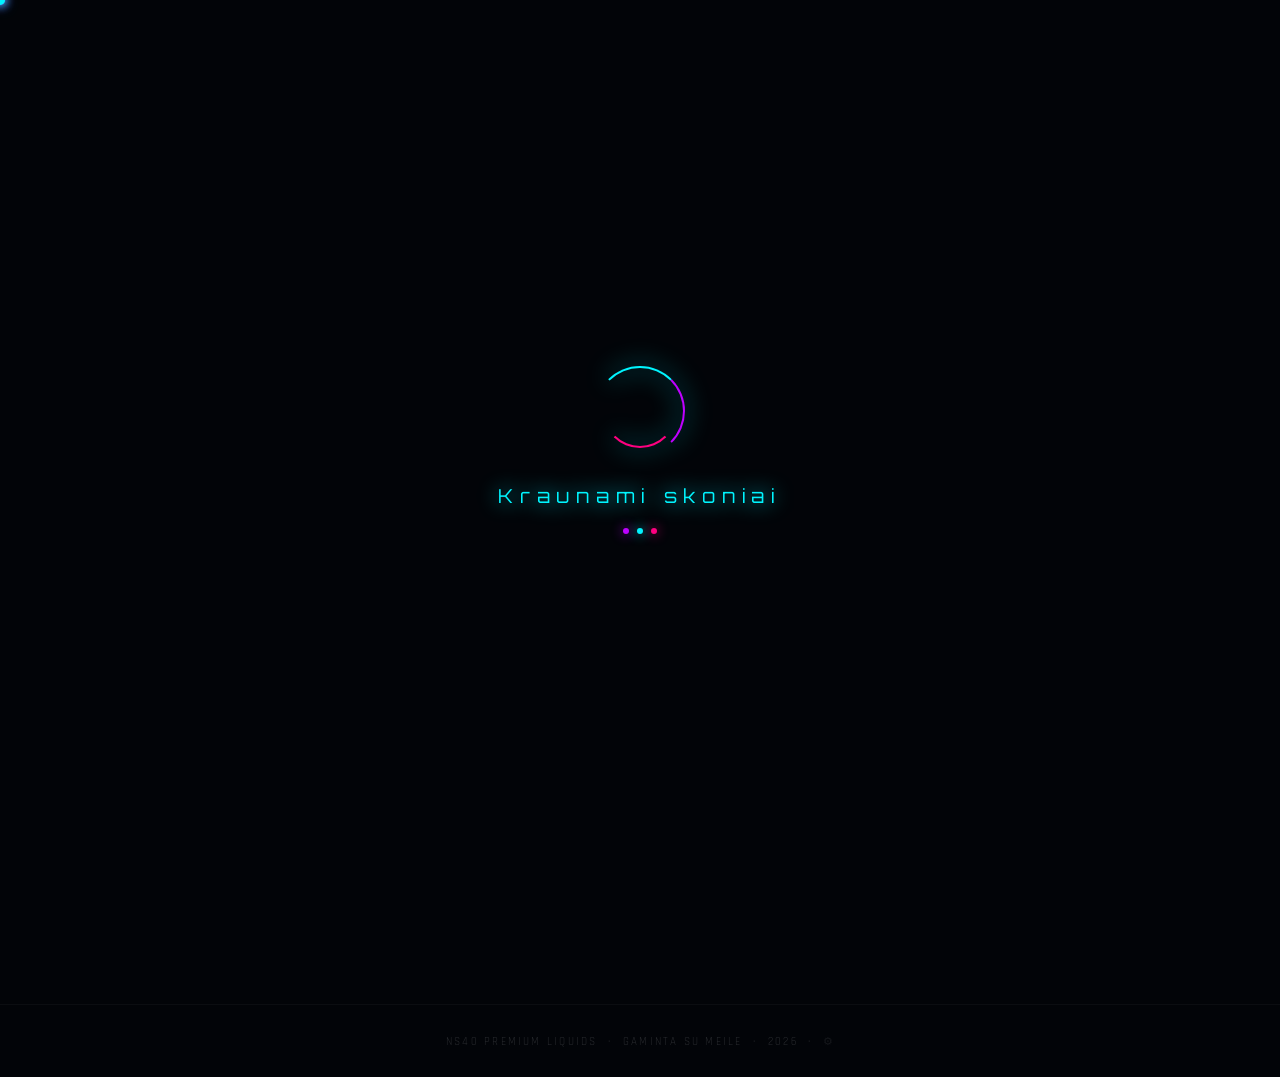
==== commit 1a8f300e: "Remove Flappy Bird link from homepage" ====
--- a/index.html
+++ b/index.html
@@ -4,6 +4,13 @@
 <meta charset="UTF-8">
 <meta name="viewport" content="width=device-width, initial-scale=1.0">
 <title>NS40 — Premium Liquid Skoniai</title>
+<link rel="manifest" href="manifest.json">
+<link rel="icon" href="favicon.ico">
+<meta name="theme-color" content="#00f5ff">
+<meta name="apple-mobile-web-app-capable" content="yes">
+<meta name="apple-mobile-web-app-status-bar-style" content="black-translucent">
+<meta name="apple-mobile-web-app-title" content="NS40">
+<link rel="apple-touch-icon" href="icon-152x152.png">
 <link href="https://fonts.googleapis.com/css2?family=Orbitron:wght@400;700;900&family=Rajdhani:wght@300;400;600&display=swap" rel="stylesheet">
 <style>
   :root {
@@ -72,7 +79,7 @@
 
   /* TOOLS */
   .tools-bar { display:flex; justify-content:center; align-items:stretch; gap:16px; flex-wrap:wrap; padding:0 clamp(16px,4vw,60px) 40px; max-width:1400px; margin:0 auto; }
-  .roulette-box { background:var(--bg-card); border:1px solid rgba(191,0,255,0.2); border-radius:16px; padding:20px 24px; display:flex; flex-direction:column; align-items:center; gap:12px; flex:1; min-width:260px; max-width:400px; }
+  .roulette-box { background:var(--bg-card); border:1px solid rgba(191,0,255,0.2); border-radius:16px; padding:20px 24px; display:flex; flex-direction:column; align-items:center; gap:12px; flex:1; min-width:300px; max-width:500px; }
   .tool-label { font-family:'Orbitron',monospace; font-size:0.65rem; letter-spacing:0.4em; color:var(--text-dim); text-transform:uppercase; }
   #rouletteResult { font-family:'Orbitron',monospace; font-size:clamp(0.85rem,2vw,1rem); font-weight:700; color:#fff; text-align:center; min-height:24px; transition:all 0.3s; letter-spacing:0.05em; }
   #rouletteResult.spinning { animation:rouletteSpin 0.1s linear infinite; color:var(--neon-purple); filter:drop-shadow(0 0 8px var(--neon-purple)); }
@@ -90,7 +97,29 @@
   #calcResult { font-family:'Orbitron',monospace; font-size:1.4rem; font-weight:900; color:var(--neon-cyan); filter:drop-shadow(0 0 10px var(--neon-cyan)); letter-spacing:0.1em; }
   .calc-note { font-size:0.72rem; letter-spacing:0.15em; color:var(--text-dim); }
 
-  /* GRID */
+  /* ROULETTE MODAL */
+  #rouletteModal { display:none; position:fixed; inset:0; z-index:8888; background:rgba(2,4,8,0.95); backdrop-filter:blur(12px); align-items:center; justify-content:center; flex-direction:column; gap:24px; opacity:0; transition:opacity 0.3s ease; }
+  #rouletteModal.show { display:flex; }
+  #rouletteModal.visible { opacity:1; }
+  .modal-inner { width:min(680px,94vw); display:flex; flex-direction:column; align-items:center; gap:20px; }
+  .modal-title { font-family:'Orbitron',monospace; font-size:clamp(0.8rem,2vw,1rem); letter-spacing:0.4em; color:var(--neon-purple); filter:drop-shadow(0 0 10px var(--neon-purple)); }
+  #modalStripOuter { position:relative; overflow:hidden; height:120px; border-radius:12px; border:1px solid rgba(0,245,255,0.25); background:#010306; width:100%; }
+  #modalStripOuter::before,#modalStripOuter::after { content:''; position:absolute; top:0; bottom:0; width:100px; z-index:3; pointer-events:none; }
+  #modalStripOuter::before { left:0; background:linear-gradient(90deg,#010306,transparent); }
+  #modalStripOuter::after  { right:0; background:linear-gradient(-90deg,#010306,transparent); }
+  #modalMarker { position:absolute; left:50%; top:0; bottom:0; width:2px; background:#ff0080; box-shadow:0 0 14px #ff0080, 0 0 28px rgba(255,0,128,0.4); z-index:4; transform:translateX(-50%); }
+  #modalMarker::before { content:''; position:absolute; left:50%; top:0; transform:translateX(-50%); width:0; height:0; border-left:8px solid transparent; border-right:8px solid transparent; border-top:12px solid #ff0080; }
+  #modalMarker::after  { content:''; position:absolute; left:50%; bottom:0; transform:translateX(-50%); width:0; height:0; border-left:8px solid transparent; border-right:8px solid transparent; border-bottom:12px solid #ff0080; }
+  #modalStrip { display:flex; align-items:center; height:100%; gap:6px; padding:0 4px; will-change:transform; }
+  .modal-item { flex-shrink:0; width:130px; height:100px; border-radius:10px; display:flex; flex-direction:column; align-items:center; justify-content:center; gap:5px; border:1px solid rgba(0,245,255,0.18); background:rgba(0,245,255,0.03); padding:8px; }
+  .modal-item-bar { width:100%; height:3px; border-radius:2px; background:#00f5ff; box-shadow:0 0 8px #00f5ff; margin-bottom:4px; }
+  .modal-item-name { font-family:'Orbitron',monospace; font-size:10px; font-weight:700; text-align:center; color:#fff; line-height:1.3; overflow:hidden; display:-webkit-box; -webkit-line-clamp:2; -webkit-box-orient:vertical; }
+  #modalWon { text-align:center; min-height:50px; display:flex; flex-direction:column; align-items:center; gap:6px; }
+  #modalWonName { font-family:'Orbitron',monospace; font-size:clamp(1.2rem,4vw,1.8rem); font-weight:900; color:var(--neon-cyan); filter:drop-shadow(0 0 16px var(--neon-cyan)); opacity:0; transform:scale(0.7); transition:all 0.5s cubic-bezier(.17,.67,.3,1.4); letter-spacing:0.08em; }
+  #modalWonName.show { opacity:1; transform:scale(1); }
+  .modal-close-btn { font-family:'Orbitron',monospace; font-size:0.7rem; letter-spacing:0.25em; color:#000; background:var(--neon-cyan); border:none; padding:11px 32px; border-radius:100px; cursor:none; font-weight:700; transition:all 0.2s; box-shadow:0 0 20px rgba(0,245,255,0.4); display:none; }
+  .modal-close-btn.show { display:block; }
+  .modal-close-btn:hover { box-shadow:0 0 32px rgba(0,245,255,0.7); transform:scale(1.04); }
   .grid-section { padding:0 clamp(16px,4vw,60px) clamp(60px,10vw,120px); max-width:1400px; margin:0 auto; }
   .section-label { font-family:'Orbitron',monospace; font-size:0.7rem; letter-spacing:0.5em; color:var(--text-dim); text-align:center; margin-bottom:32px; text-transform:uppercase; }
   .flavour-grid { display:grid; grid-template-columns:repeat(auto-fill,minmax(min(100%,260px),1fr)); gap:20px; }
@@ -147,7 +176,6 @@
 <canvas id="bgCanvas"></canvas>
 <div id="main">
   <div class="top-nav">
-    <a href="bird.html" class="game-btn">🐦 NS40 FLAPPY</a>
   </div>
   <header>
     <div class="price-tag">Kaina: 3.5€</div>
@@ -183,6 +211,21 @@
   </div>
   <footer>NS40 Premium Liquids &nbsp;·&nbsp; Gaminta su meile &nbsp;·&nbsp; 2026 &nbsp;·&nbsp; <a href="admin.html" style="color:rgba(255,255,255,0.08);text-decoration:none;letter-spacing:0.1em;">⚙</a></footer>
 </div>
+
+<!-- ROULETTE MODAL -->
+<div id="rouletteModal">
+  <div class="modal-inner">
+    <div class="modal-title">◈ SKONIŲ ROULETTE ◈</div>
+    <div id="modalStripOuter">
+      <div id="modalMarker"></div>
+      <div id="modalStrip"></div>
+    </div>
+    <div id="modalWon">
+      <div id="modalWonName"></div>
+    </div>
+    <button class="modal-close-btn" id="modalCloseBtn">UŽDARYTI</button>
+  </div>
+</div>
 <script>
 const SHEET_ID  = '13rcjuyYF0pMCZJvFNtRLQECkv873dqIlAsR81G4ubMY';
 const SHEET_URL = `https://docs.google.com/spreadsheets/d/${SHEET_ID}/gviz/tq?tqx=out:csv&cachebust=${Date.now()}`;
@@ -223,9 +266,27 @@
     inStock  = flavours.filter(f => f.qty > 0);
     renderStats();
     renderGrid(flavours);
+    fetchLastUpdated();
   } catch (e) {
     document.getElementById('flavourGrid').innerHTML =
       '<div class="grid-error">⚠ Nepavyko įkelti duomenų.<br>Patikrink ar Sheet\'as viešas.</div>';
+  }
+}
+
+async function fetchLastUpdated() {
+  try {
+    const url = `https://docs.google.com/spreadsheets/d/${SHEET_ID}/gviz/tq?tqx=out:json&cachebust=${Date.now()}`;
+    const res  = await fetch(url);
+    const text = await res.text();
+    const json = JSON.parse(text.match(/google\.visualization\.Query\.setResponse\(([\s\S]*)\)/)[1]);
+    if (json && json.status === 'ok') {
+      const now = new Date();
+      const pad = n => String(n).padStart(2,'0');
+      const str = `${pad(now.getDate())}.${pad(now.getMonth()+1)}.${now.getFullYear()} ${pad(now.getHours())}:${pad(now.getMinutes())}`;
+      document.getElementById('lastUpdated').textContent = str;
+    }
+  } catch(e) {
+    document.getElementById('lastUpdated').textContent = '—';
   }
 }
 
@@ -235,7 +296,8 @@
   document.getElementById('statsBar').innerHTML = `
     <div class="stat-item"><div class="stat-value">${total}</div><div class="stat-label">Viso skonių</div></div>
     <div class="stat-item"><div class="stat-value">${avail}</div><div class="stat-label">Turimų</div></div>
-    <div class="stat-item"><div class="stat-value">${total - avail}</div><div class="stat-label">Išparduota</div></div>`;
+    <div class="stat-item"><div class="stat-value">${total - avail}</div><div class="stat-label">Išparduota</div></div>
+    <div class="stat-item"><div class="stat-value" style="font-size:clamp(0.8rem,2vw,1.1rem)" id="lastUpdated">...</div><div class="stat-label">Atnaujinta</div></div>`;
 }
 
 /* ── Grid ── */
@@ -263,32 +325,102 @@
   });
 }
 
-/* ── Roulette ── */
-let spinning = false, lastPick = null;
-document.getElementById('spinBtn').addEventListener('click', () => {
-  if (spinning || inStock.length === 0) return;
-  spinning = true;
-  const btn = document.getElementById('spinBtn');
-  const result = document.getElementById('rouletteResult');
-  btn.disabled = true;
-  if (lastPick) { document.getElementById('card-' + lastPick)?.classList.remove('roulette-pick'); lastPick = null; }
-  result.className = 'spinning';
-  let ticks = 0;
-  const totalTicks = 20 + Math.floor(Math.random() * 15);
+/* ── Roulette (CSGO modal) ── */
+const ITEM_W = 136;
+const STRIP_COUNT = 60;
+let caseSpinning = false;
+let lastPick = null;
+
+function buildModalStrip(items) {
+  const strip = document.getElementById('modalStrip');
+  strip.innerHTML = '';
+  items.forEach(f => {
+    const div = document.createElement('div');
+    div.className = 'modal-item';
+    div.innerHTML = `<div class="modal-item-bar"></div><div class="modal-item-name">${f.name}</div>`;
+    strip.appendChild(div);
+  });
+}
+
+function openRouletteModal() {
+  if (inStock.length === 0) return;
+  const modal = document.getElementById('rouletteModal');
+  const wonName = document.getElementById('modalWonName');
+  const closeBtn = document.getElementById('modalCloseBtn');
+  wonName.className = '';
+  wonName.textContent = '';
+  closeBtn.className = 'modal-close-btn';
+  modal.classList.add('show');
+  requestAnimationFrame(() => modal.classList.add('visible'));
+
+  const winnerIdx = 44 + Math.floor(Math.random() * 8);
   const chosen = inStock[Math.floor(Math.random() * inStock.length)];
-  const interval = setInterval(() => {
-    ticks++;
-    result.textContent = inStock[Math.floor(Math.random() * inStock.length)].name;
-    if (ticks >= totalTicks) {
-      clearInterval(interval);
-      result.textContent = chosen.name;
-      result.className = 'result';
+  const items = Array.from({length: STRIP_COUNT}, (_, i) => i === winnerIdx ? chosen : inStock[Math.floor(Math.random() * inStock.length)]);
+  buildModalStrip(items);
+
+  const strip = document.getElementById('modalStrip');
+  const outer = document.getElementById('modalStripOuter');
+  const centerOffset = outer.offsetWidth / 2;
+  const targetX = -(winnerIdx * ITEM_W + ITEM_W / 2 - centerOffset) + (Math.random() * 60 - 30);
+
+  strip.style.transition = 'none';
+  strip.style.transform  = 'translateX(0)';
+
+  requestAnimationFrame(() => requestAnimationFrame(() => {
+    const dur = 4200 + Math.random() * 1500;
+    strip.style.transition = `transform ${dur}ms cubic-bezier(0.05,0.8,0.3,1)`;
+    strip.style.transform  = `translateX(${targetX}px)`;
+
+    setTimeout(() => {
+      wonName.textContent = chosen.name;
+      wonName.classList.add('show');
+      closeBtn.classList.add('show');
+      caseSpinning = false;
+      document.getElementById('spinBtn').disabled = false;
+
+      setTimeout(() => {
+        closeModal(chosen);
+      }, 2200);
+    }, dur + 200);
+  }));
+}
+
+function closeModal(chosen) {
+  const modal = document.getElementById('rouletteModal');
+  modal.classList.remove('visible');
+  setTimeout(() => {
+    modal.classList.remove('show');
+    if (chosen) {
+      if (lastPick) document.getElementById('card-' + lastPick)?.classList.remove('roulette-pick');
       lastPick = chosen.index;
       const card = document.getElementById('card-' + chosen.index);
-      if (card) { card.classList.add('roulette-pick'); card.scrollIntoView({ behavior: 'smooth', block: 'center' }); }
-      spinning = false; btn.disabled = false;
+      if (card) { card.classList.add('roulette-pick'); card.scrollIntoView({ behavior:'smooth', block:'center' }); }
+      const r = document.getElementById('rouletteResult');
+      r.textContent = chosen.name;
+      r.className = 'result';
     }
-  }, 80);
+  }, 300);
+}
+
+document.getElementById('spinBtn').addEventListener('click', () => {
+  if (caseSpinning || inStock.length === 0) return;
+  caseSpinning = true;
+  document.getElementById('spinBtn').disabled = true;
+  openRouletteModal();
+});
+
+document.getElementById('modalCloseBtn').addEventListener('click', () => {
+  const wonName = document.getElementById('modalWonName');
+  const chosen = wonName.textContent ? inStock.find(f => f.name === wonName.textContent) || null : null;
+  closeModal(chosen);
+});
+
+document.getElementById('rouletteModal').addEventListener('click', e => {
+  if (e.target === document.getElementById('rouletteModal') && !caseSpinning) {
+    const wonName = document.getElementById('modalWonName');
+    const chosen = wonName.textContent ? inStock.find(f => f.name === wonName.textContent) || null : null;
+    closeModal(chosen);
+  }
 });
 
 /* ── Calc ── */
@@ -367,6 +499,10 @@
 
 /* ── START ── */
 loadFromSheets();
+
+if ('serviceWorker' in navigator) {
+  navigator.serviceWorker.register('service-worker.js');
+}
 </script>
 </body>
 </html>
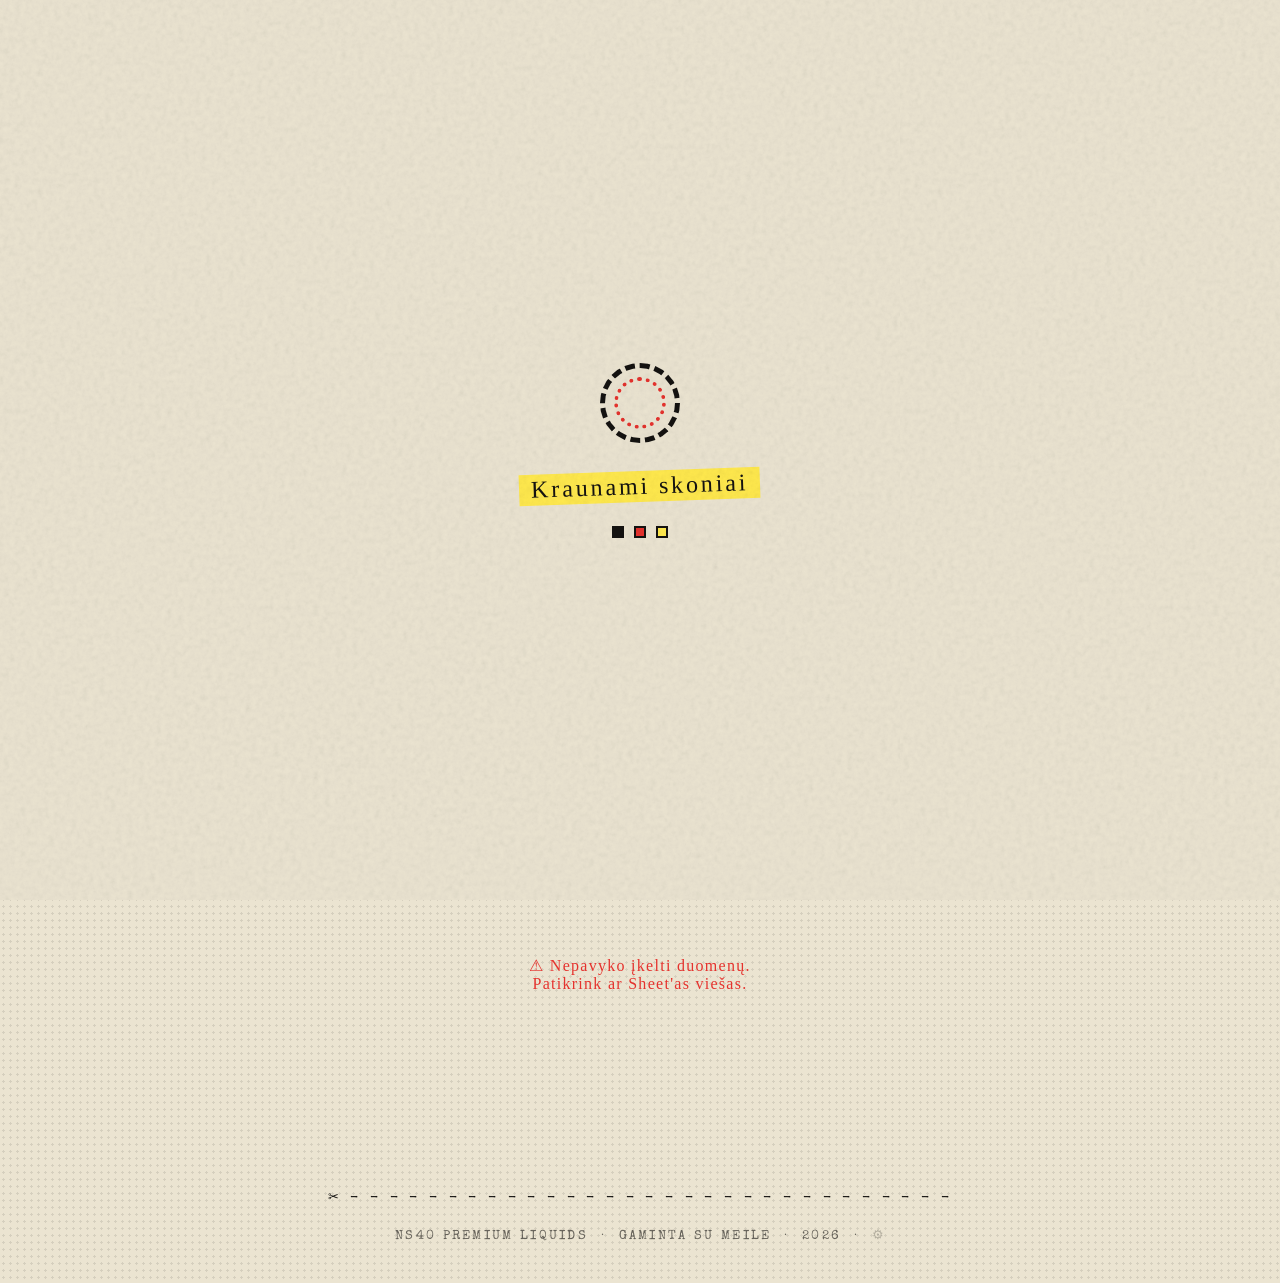
==== commit 663ba378: "Add files via upload" ====
--- a/index.html
+++ b/index.html
@@ -6,164 +6,185 @@
 <title>NS40 — Premium Liquid Skoniai</title>
 <link rel="manifest" href="manifest.json">
 <link rel="icon" href="favicon.ico">
-<meta name="theme-color" content="#00f5ff">
+<meta name="theme-color" content="#ebe4d1">
 <meta name="apple-mobile-web-app-capable" content="yes">
-<meta name="apple-mobile-web-app-status-bar-style" content="black-translucent">
+<meta name="apple-mobile-web-app-status-bar-style" content="default">
 <meta name="apple-mobile-web-app-title" content="NS40">
 <link rel="apple-touch-icon" href="icon-152x152.png">
-<link href="https://fonts.googleapis.com/css2?family=Orbitron:wght@400;700;900&family=Rajdhani:wght@300;400;600&display=swap" rel="stylesheet">
+<link rel="preconnect" href="https://fonts.googleapis.com">
+<link rel="preconnect" href="https://fonts.gstatic.com" crossorigin>
+<link href="https://fonts.googleapis.com/css2?family=Anton&family=Bowlby+One&family=Permanent+Marker&family=Special+Elite&display=swap" rel="stylesheet">
 <style>
+  /* ══ ZINE THEME — papier, tusz, taśma, ksero ══ */
   :root {
-    --neon-cyan:    #00f5ff;
-    --neon-purple:  #bf00ff;
-    --neon-pink:    #ff0080;
-    --neon-red:     #ff2040;
-    --neon-blue:    #0057ff;
-    --bg-deep:      #020408;
-    --bg-card:      rgba(255,255,255,0.03);
-    --glass-border: rgba(0,245,255,0.15);
-    --text-dim:     rgba(255,255,255,0.5);
+    --paper:#ebe4d1; --paper-hi:#f7f2e4; --ink:#141210; --ink-soft:rgba(20,18,16,.62);
+    --red:#e5322d; --yellow:#ffe94d; --pink:#ff6fb0; --blue:#2447d8; --green:#1d8a4e;
+    --f-display:'Bowlby One','Arial Black',Impact,sans-serif;
+    --f-marker:'Permanent Marker','Comic Sans MS',cursive;
+    --f-type:'Special Elite','Courier New',monospace;
+    --f-cond:'Anton',Impact,'Arial Narrow',sans-serif;
   }
   *, *::before, *::after { box-sizing: border-box; margin: 0; padding: 0; }
   html { scroll-behavior: smooth; }
   body {
-    font-family: 'Rajdhani', sans-serif;
-    background: var(--bg-deep); color: #fff;
-    min-height: 100vh; overflow-x: hidden; cursor: none;
-  }
-
-  /* CURSOR */
-  #cursor { position:fixed; pointer-events:none; z-index:99999; width:10px; height:10px; border-radius:50%; background:var(--neon-cyan); box-shadow:0 0 10px var(--neon-cyan); transform:translate(-50%,-50%); }
-  .trail { position:fixed; pointer-events:none; z-index:99998; border-radius:50%; transform:translate(-50%,-50%); }
+    font-family: var(--f-type);
+    background-color: var(--paper);
+    background-image: radial-gradient(rgba(20,18,16,.10) 1px, transparent 1.4px);
+    background-size: 7px 7px;
+    color: var(--ink);
+    min-height: 100vh; overflow-x: hidden;
+  }
+  ::selection { background: var(--yellow); color: var(--ink); }
+
+  /* neonowy kursor i canvas wyłączone — zin ma zwykły kursor */
+  #cursor, .trail { display: none !important; }
+  #bgCanvas { display: none; }
+
+  /* ziarno ksero na całej stronie */
+  body::before {
+    content:''; position:fixed; inset:0; z-index:99990; pointer-events:none;
+    background-image:url("data:image/svg+xml,%3Csvg viewBox='0 0 200 200' xmlns='http://www.w3.org/2000/svg'%3E%3Cfilter id='n'%3E%3CfeTurbulence type='fractalNoise' baseFrequency='0.8' numOctaves='3' stitchTiles='stitch'/%3E%3CfeColorMatrix type='saturate' values='0'/%3E%3C/filter%3E%3Crect width='100%25' height='100%25' filter='url(%23n)'/%3E%3C/svg%3E");
+    opacity:.16; mix-blend-mode:multiply;
+  }
+  #main { position:relative; z-index:2; }
 
   /* LOADER */
-  #loader { position:fixed; inset:0; z-index:9999; background:var(--bg-deep); display:flex; flex-direction:column; align-items:center; justify-content:center; transition:opacity 0.8s ease, visibility 0.8s ease; }
+  #loader { position:fixed; inset:0; z-index:9999; background:var(--paper); display:flex; flex-direction:column; align-items:center; justify-content:center; transition:opacity 0.8s ease, visibility 0.8s ease; }
   #loader.hide { opacity:0; visibility:hidden; }
-  .loader-ring { width:90px; height:90px; border-radius:50%; border:2px solid transparent; border-top-color:var(--neon-cyan); border-right-color:var(--neon-purple); animation:spin 1.2s linear infinite; filter:drop-shadow(0 0 12px var(--neon-cyan)); margin-bottom:28px; position:relative; }
-  .loader-ring::before { content:''; position:absolute; inset:6px; border-radius:50%; border:2px solid transparent; border-bottom-color:var(--neon-pink); animation:spin 0.8s linear infinite reverse; }
+  .loader-ring { width:80px; height:80px; border-radius:50%; border:5px dashed var(--ink); animation:spin 2s linear infinite; margin-bottom:28px; position:relative; }
+  .loader-ring::before { content:''; position:absolute; inset:9px; border-radius:50%; border:4px dotted var(--red); animation:spin 1.2s linear infinite reverse; }
   @keyframes spin { to{transform:rotate(360deg)} }
-  .loader-text { font-family:'Orbitron',monospace; font-size:clamp(0.9rem,3vw,1.2rem); letter-spacing:0.35em; color:var(--neon-cyan); animation:textPulse 1.2s ease-in-out infinite; filter:drop-shadow(0 0 10px var(--neon-cyan)); }
+  .loader-text { font-family:var(--f-marker); font-size:clamp(1.1rem,4vw,1.5rem); letter-spacing:0.12em; color:var(--ink); background:var(--yellow); padding:2px 12px; rotate:-2deg; animation:textPulse 1.2s ease-in-out infinite; }
   @keyframes textPulse { 0%,100%{opacity:0.5} 50%{opacity:1} }
-  .loader-dots { display:flex; gap:8px; margin-top:20px; }
-  .loader-dots span { width:6px; height:6px; border-radius:50%; background:var(--neon-purple); animation:dotBounce 1.2s ease-in-out infinite; filter:drop-shadow(0 0 6px var(--neon-purple)); }
-  .loader-dots span:nth-child(2){animation-delay:0.2s;background:var(--neon-cyan);filter:drop-shadow(0 0 6px var(--neon-cyan))}
-  .loader-dots span:nth-child(3){animation-delay:0.4s;background:var(--neon-pink);filter:drop-shadow(0 0 6px var(--neon-pink))}
-  @keyframes dotBounce { 0%,80%,100%{transform:translateY(0);opacity:0.4} 40%{transform:translateY(-10px);opacity:1} }
-
-  #bgCanvas { position:fixed; inset:0; z-index:0; pointer-events:none; }
-  body::before { content:''; position:fixed; inset:0; z-index:1; background-image:url("data:image/svg+xml,%3Csvg viewBox='0 0 200 200' xmlns='http://www.w3.org/2000/svg'%3E%3Cfilter id='n'%3E%3CfeTurbulence type='fractalNoise' baseFrequency='0.9' numOctaves='4' stitchTiles='stitch'/%3E%3C/filter%3E%3Crect width='100%25' height='100%25' filter='url(%23n)' opacity='0.03'/%3E%3C/svg%3E"); pointer-events:none; opacity:0.4; }
-  #main { position:relative; z-index:2; }
+  .loader-dots { display:flex; gap:10px; margin-top:24px; }
+  .loader-dots span { width:12px; height:12px; background:var(--ink); border:2px solid var(--ink); animation:dotBounce 1.2s ease-in-out infinite; }
+  .loader-dots span:nth-child(2){animation-delay:0.2s;background:var(--red)}
+  .loader-dots span:nth-child(3){animation-delay:0.4s;background:var(--yellow)}
+  @keyframes dotBounce { 0%,80%,100%{transform:translateY(0);opacity:0.5} 40%{transform:translateY(-12px);opacity:1} }
 
   /* TOP NAV */
   .top-nav { display:flex; justify-content:center; padding:18px 20px 0; position:relative; z-index:10; }
-  .game-btn { display:inline-flex; align-items:center; gap:7px; font-family:'Orbitron',monospace; font-size:0.65rem; letter-spacing:0.2em; color:var(--neon-pink); border:1px solid rgba(255,0,128,0.4); background:rgba(255,0,128,0.05); padding:7px 18px; border-radius:100px; cursor:none; text-decoration:none; transition:all 0.3s; }
-  .game-btn:hover { background:rgba(255,0,128,0.12); border-color:var(--neon-pink); filter:drop-shadow(0 0 10px rgba(255,0,128,0.5)); transform:scale(1.04); }
+  .game-btn { display:inline-flex; align-items:center; gap:7px; font-family:var(--f-cond); font-size:0.85rem; letter-spacing:0.2em; color:var(--ink); border:2.5px solid var(--ink); background:var(--pink); padding:7px 18px; text-decoration:none; box-shadow:3px 3px 0 var(--ink); transition:all 0.15s; }
+  .game-btn:hover { transform:translate(-2px,-2px); box-shadow:5px 5px 0 var(--ink); }
 
   /* HEADER */
   header { text-align:center; padding:clamp(30px,6vw,60px) 20px clamp(20px,4vw,40px); }
-  .price-tag { display:inline-block; font-family:'Orbitron',monospace; font-size:clamp(0.75rem,2vw,0.9rem); letter-spacing:0.3em; color:var(--neon-cyan); border:1px solid var(--neon-cyan); padding:6px 20px; border-radius:100px; margin-bottom:24px; filter:drop-shadow(0 0 8px var(--neon-cyan)); animation:borderPulse 3s ease-in-out infinite; }
-  @keyframes borderPulse { 0%,100%{box-shadow:0 0 6px var(--neon-cyan),inset 0 0 6px rgba(0,245,255,0.05)} 50%{box-shadow:0 0 18px var(--neon-cyan),inset 0 0 12px rgba(0,245,255,0.1)} }
-  .brand-label { font-family:'Orbitron',monospace; font-size:clamp(0.65rem,1.8vw,0.8rem); letter-spacing:0.5em; color:var(--text-dim); text-transform:uppercase; margin-bottom:8px; }
-  .hero-title { font-family:'Orbitron',monospace; font-size:clamp(3rem,12vw,8rem); font-weight:900; line-height:0.9; background:linear-gradient(135deg,var(--neon-cyan) 0%,var(--neon-purple) 50%,var(--neon-pink) 100%); background-size:300% 300%; -webkit-background-clip:text; -webkit-text-fill-color:transparent; background-clip:text; animation:gradShift 4s ease infinite; filter:drop-shadow(0 0 30px rgba(0,245,255,0.4)); margin-bottom:8px; }
-  @keyframes gradShift { 0%,100%{background-position:0% 50%} 50%{background-position:100% 50%} }
-  .hero-sub { font-family:'Rajdhani',sans-serif; font-size:clamp(1rem,3vw,1.4rem); font-weight:300; letter-spacing:0.4em; color:rgba(255,255,255,0.6); text-transform:uppercase; margin-bottom:16px; }
-  .hero-tagline { font-family:'Orbitron',monospace; font-size:clamp(0.7rem,2vw,0.9rem); letter-spacing:0.25em; color:var(--neon-purple); filter:drop-shadow(0 0 8px var(--neon-purple)); animation:taglinePulse 2.5s ease-in-out infinite; }
-  @keyframes taglinePulse { 0%,100%{opacity:0.7} 50%{opacity:1;filter:drop-shadow(0 0 16px var(--neon-purple))} }
-  .divider { width:100%; height:1px; max-width:600px; margin:40px auto 0; background:linear-gradient(90deg,transparent,var(--neon-cyan),var(--neon-purple),transparent); opacity:0.4; }
+  .price-tag { display:inline-block; font-family:var(--f-marker); font-size:clamp(1rem,2.6vw,1.25rem); letter-spacing:0.08em; color:var(--ink); background:var(--yellow); border:2.5px solid var(--ink); padding:6px 22px; box-shadow:4px 4px 0 var(--ink); rotate:3deg; margin-bottom:30px; animation:stickerWobble 3.5s ease-in-out infinite; }
+  @keyframes stickerWobble { 0%,100%{rotate:3deg} 50%{rotate:1.5deg} }
+  .brand-label { display:inline-block; font-family:var(--f-cond); font-size:clamp(0.8rem,2vw,1rem); letter-spacing:0.38em; color:var(--paper-hi); background:var(--ink); padding:5px 16px 4px 22px; text-transform:uppercase; rotate:-1.5deg; margin-bottom:14px; }
+  .hero-title { font-family:var(--f-display); font-size:clamp(4rem,19vw,11rem); font-weight:400; line-height:0.9; letter-spacing:-0.02em; color:var(--ink); text-shadow:0.045em 0.045em 0 var(--red); rotate:-2deg; margin:6px 0 18px; }
+  .hero-sub { display:inline-block; font-family:var(--f-type); font-size:clamp(1rem,3vw,1.4rem); letter-spacing:0.35em; color:var(--ink); text-transform:uppercase; border-top:2px solid var(--ink); border-bottom:2px solid var(--ink); padding:5px 16px 5px 22px; margin-bottom:20px; }
+  .hero-tagline { font-family:var(--f-marker); font-size:clamp(1rem,2.8vw,1.3rem); letter-spacing:0.08em; color:var(--red); rotate:-1.5deg; text-decoration:underline wavy var(--ink); text-decoration-thickness:1.5px; text-underline-offset:6px; }
+  .divider { width:100%; height:5px; max-width:600px; margin:42px auto 0; background:repeating-linear-gradient(90deg,var(--ink) 0 12px,transparent 12px 20px); }
 
   /* STATS */
-  .stats-bar { display:flex; justify-content:center; gap:clamp(20px,6vw,60px); flex-wrap:wrap; padding:30px 20px; }
-  .stat-item { text-align:center; }
-  .stat-value { font-family:'Orbitron',monospace; font-size:clamp(1.2rem,3vw,1.8rem); font-weight:700; color:var(--neon-cyan); filter:drop-shadow(0 0 8px var(--neon-cyan)); }
-  .stat-label { font-size:0.75rem; letter-spacing:0.2em; color:var(--text-dim); text-transform:uppercase; margin-top:2px; }
+  .stats-bar { display:flex; justify-content:center; gap:clamp(14px,4vw,34px); flex-wrap:wrap; padding:34px 20px; }
+  .stat-item { text-align:center; background:var(--paper-hi); border:2.5px solid var(--ink); box-shadow:4px 4px 0 var(--ink); padding:10px 20px 8px; min-width:104px; }
+  .stat-item:nth-child(odd)  { rotate:-1.5deg; }
+  .stat-item:nth-child(even) { rotate:1.2deg; }
+  .stat-value { font-family:var(--f-display); font-size:clamp(1.3rem,3.4vw,2rem); font-weight:400; line-height:1.15; color:var(--ink); }
+  .stat-item:nth-child(2) .stat-value { color:var(--green); }
+  .stat-item:nth-child(3) .stat-value { color:var(--red); }
+  .stat-label { font-family:var(--f-cond); font-size:0.8rem; letter-spacing:0.18em; color:var(--ink-soft); text-transform:uppercase; margin-top:4px; }
 
   /* TOOLS */
-  .tools-bar { display:flex; justify-content:center; align-items:stretch; gap:16px; flex-wrap:wrap; padding:0 clamp(16px,4vw,60px) 40px; max-width:1400px; margin:0 auto; }
-  .roulette-box { background:var(--bg-card); border:1px solid rgba(191,0,255,0.2); border-radius:16px; padding:20px 24px; display:flex; flex-direction:column; align-items:center; gap:12px; flex:1; min-width:300px; max-width:500px; }
-  .tool-label { font-family:'Orbitron',monospace; font-size:0.65rem; letter-spacing:0.4em; color:var(--text-dim); text-transform:uppercase; }
-  #rouletteResult { font-family:'Orbitron',monospace; font-size:clamp(0.85rem,2vw,1rem); font-weight:700; color:#fff; text-align:center; min-height:24px; transition:all 0.3s; letter-spacing:0.05em; }
-  #rouletteResult.spinning { animation:rouletteSpin 0.1s linear infinite; color:var(--neon-purple); filter:drop-shadow(0 0 8px var(--neon-purple)); }
+  .tools-bar { display:flex; justify-content:center; align-items:stretch; gap:30px; flex-wrap:wrap; padding:12px clamp(16px,4vw,60px) 50px; max-width:1400px; margin:0 auto; }
+  .roulette-box, .calc-box { position:relative; border:2.5px solid var(--ink); box-shadow:6px 6px 0 var(--ink); padding:26px 24px 22px; display:flex; flex-direction:column; align-items:center; gap:14px; flex:1; }
+  .roulette-box { background:var(--yellow); min-width:300px; max-width:500px; rotate:-0.8deg; }
+  .calc-box { background:var(--paper-hi); min-width:260px; max-width:400px; rotate:0.8deg; }
+  .roulette-box::before, .calc-box::before { content:''; position:absolute; top:-13px; left:50%; width:88px; height:24px; margin-left:-44px; background:rgba(229,50,45,0.6); border:1px solid rgba(20,18,16,0.15); rotate:-3deg; }
+  .calc-box::before { background:rgba(255,111,176,0.65); rotate:3deg; }
+  .tool-label { font-family:var(--f-marker); font-size:1rem; letter-spacing:0.12em; color:var(--ink); text-transform:uppercase; }
+  #rouletteResult { font-family:var(--f-type); font-size:clamp(1rem,2.4vw,1.2rem); font-weight:700; color:var(--ink); text-align:center; min-height:28px; transition:all 0.3s; }
+  #rouletteResult.spinning { animation:rouletteSpin 0.1s linear infinite; color:var(--red); }
   @keyframes rouletteSpin { 0%{opacity:0.3} 50%{opacity:1} 100%{opacity:0.3} }
-  #rouletteResult.result { color:var(--neon-cyan); filter:drop-shadow(0 0 10px var(--neon-cyan)); animation:resultPop 0.4s cubic-bezier(.17,.67,.3,1.4) forwards; }
-  @keyframes resultPop { 0%{transform:scale(0.8)} 100%{transform:scale(1)} }
-  .spin-btn { font-family:'Orbitron',monospace; font-size:0.7rem; letter-spacing:0.2em; color:var(--neon-purple); border:1px solid rgba(191,0,255,0.5); background:rgba(191,0,255,0.06); padding:8px 22px; border-radius:100px; cursor:none; transition:all 0.3s; }
-  .spin-btn:hover { background:rgba(191,0,255,0.15); filter:drop-shadow(0 0 10px var(--neon-purple)); transform:scale(1.04); }
-  .spin-btn:disabled { opacity:0.4; }
-  .calc-box { background:var(--bg-card); border:1px solid rgba(0,245,255,0.15); border-radius:16px; padding:20px 24px; display:flex; flex-direction:column; align-items:center; gap:12px; flex:1; min-width:260px; max-width:400px; }
-  .qty-controls { display:flex; align-items:center; gap:16px; }
-  .qty-btn { width:36px; height:36px; border-radius:50%; border:1px solid rgba(0,245,255,0.35); background:rgba(0,245,255,0.06); color:var(--neon-cyan); font-size:1.2rem; font-weight:700; cursor:none; transition:all 0.2s; display:flex; align-items:center; justify-content:center; }
-  .qty-btn:hover { background:rgba(0,245,255,0.15); filter:drop-shadow(0 0 8px var(--neon-cyan)); }
-  #qtyNum { font-family:'Orbitron',monospace; font-size:1.6rem; font-weight:900; color:#fff; min-width:40px; text-align:center; }
-  #calcResult { font-family:'Orbitron',monospace; font-size:1.4rem; font-weight:900; color:var(--neon-cyan); filter:drop-shadow(0 0 10px var(--neon-cyan)); letter-spacing:0.1em; }
-  .calc-note { font-size:0.72rem; letter-spacing:0.15em; color:var(--text-dim); }
+  #rouletteResult.result { color:var(--yellow); background:var(--ink); padding:2px 12px; animation:resultPop 0.4s cubic-bezier(.17,.67,.3,1.4) forwards; }
+  @keyframes resultPop { 0%{transform:scale(0.8) rotate(-3deg)} 100%{transform:scale(1) rotate(-1deg)} }
+  .spin-btn { font-family:var(--f-cond); font-size:1.05rem; letter-spacing:0.14em; color:#fff; background:var(--red); border:2.5px solid var(--ink); padding:9px 24px 8px; box-shadow:4px 4px 0 var(--ink); cursor:pointer; transition:all 0.12s; }
+  .spin-btn:hover { transform:translate(-2px,-2px); box-shadow:6px 6px 0 var(--ink); }
+  .spin-btn:active { transform:translate(3px,3px); box-shadow:1px 1px 0 var(--ink); }
+  .spin-btn:disabled { opacity:0.4; cursor:not-allowed; transform:none; box-shadow:4px 4px 0 var(--ink); }
+  .qty-controls { display:flex; align-items:center; gap:18px; }
+  .qty-btn { width:40px; height:40px; border:2.5px solid var(--ink); background:#fff; color:var(--ink); font-family:var(--f-cond); font-size:1.5rem; line-height:1; cursor:pointer; transition:all 0.12s; display:flex; align-items:center; justify-content:center; box-shadow:3px 3px 0 var(--ink); }
+  .qty-btn:hover { background:var(--ink); color:var(--yellow); }
+  .qty-btn:active { transform:translate(2px,2px); box-shadow:1px 1px 0 var(--ink); }
+  #qtyNum { font-family:var(--f-display); font-size:1.8rem; color:var(--ink); min-width:44px; text-align:center; }
+  #calcResult { font-family:var(--f-display); font-size:1.7rem; color:var(--ink); letter-spacing:0.04em; background:linear-gradient(transparent 55%,var(--yellow) 55%); padding:0 8px; }
+  .calc-note { font-size:0.8rem; letter-spacing:0.15em; color:var(--ink-soft); }
 
   /* ROULETTE MODAL */
-  #rouletteModal { display:none; position:fixed; inset:0; z-index:8888; background:rgba(2,4,8,0.95); backdrop-filter:blur(12px); align-items:center; justify-content:center; flex-direction:column; gap:24px; opacity:0; transition:opacity 0.3s ease; }
+  #rouletteModal { display:none; position:fixed; inset:0; z-index:8888; background:rgba(20,18,16,0.92); align-items:center; justify-content:center; flex-direction:column; gap:24px; opacity:0; transition:opacity 0.3s ease; }
   #rouletteModal.show { display:flex; }
   #rouletteModal.visible { opacity:1; }
-  .modal-inner { width:min(680px,94vw); display:flex; flex-direction:column; align-items:center; gap:20px; }
-  .modal-title { font-family:'Orbitron',monospace; font-size:clamp(0.8rem,2vw,1rem); letter-spacing:0.4em; color:var(--neon-purple); filter:drop-shadow(0 0 10px var(--neon-purple)); }
-  #modalStripOuter { position:relative; overflow:hidden; height:120px; border-radius:12px; border:1px solid rgba(0,245,255,0.25); background:#010306; width:100%; }
+  .modal-inner { width:min(680px,94vw); display:flex; flex-direction:column; align-items:center; gap:22px; }
+  .modal-title { font-family:var(--f-marker); font-size:clamp(1rem,3vw,1.4rem); letter-spacing:0.2em; color:var(--ink); background:var(--yellow); padding:3px 16px; rotate:-2deg; }
+  #modalStripOuter { position:relative; overflow:hidden; height:120px; border:3px solid var(--paper-hi); background:var(--paper); width:100%; box-shadow:7px 7px 0 var(--red); }
   #modalStripOuter::before,#modalStripOuter::after { content:''; position:absolute; top:0; bottom:0; width:100px; z-index:3; pointer-events:none; }
-  #modalStripOuter::before { left:0; background:linear-gradient(90deg,#010306,transparent); }
-  #modalStripOuter::after  { right:0; background:linear-gradient(-90deg,#010306,transparent); }
-  #modalMarker { position:absolute; left:50%; top:0; bottom:0; width:2px; background:#ff0080; box-shadow:0 0 14px #ff0080, 0 0 28px rgba(255,0,128,0.4); z-index:4; transform:translateX(-50%); }
-  #modalMarker::before { content:''; position:absolute; left:50%; top:0; transform:translateX(-50%); width:0; height:0; border-left:8px solid transparent; border-right:8px solid transparent; border-top:12px solid #ff0080; }
-  #modalMarker::after  { content:''; position:absolute; left:50%; bottom:0; transform:translateX(-50%); width:0; height:0; border-left:8px solid transparent; border-right:8px solid transparent; border-bottom:12px solid #ff0080; }
+  #modalStripOuter::before { left:0; background:linear-gradient(90deg,var(--paper),transparent); }
+  #modalStripOuter::after  { right:0; background:linear-gradient(-90deg,var(--paper),transparent); }
+  #modalMarker { position:absolute; left:50%; top:0; bottom:0; width:4px; background:var(--red); z-index:4; transform:translateX(-50%); }
+  #modalMarker::before { content:''; position:absolute; left:50%; top:0; transform:translateX(-50%); width:0; height:0; border-left:9px solid transparent; border-right:9px solid transparent; border-top:13px solid var(--red); }
+  #modalMarker::after  { content:''; position:absolute; left:50%; bottom:0; transform:translateX(-50%); width:0; height:0; border-left:9px solid transparent; border-right:9px solid transparent; border-bottom:13px solid var(--red); }
   #modalStrip { display:flex; align-items:center; height:100%; gap:6px; padding:0 4px; will-change:transform; }
-  .modal-item { flex-shrink:0; width:130px; height:100px; border-radius:10px; display:flex; flex-direction:column; align-items:center; justify-content:center; gap:5px; border:1px solid rgba(0,245,255,0.18); background:rgba(0,245,255,0.03); padding:8px; }
-  .modal-item-bar { width:100%; height:3px; border-radius:2px; background:#00f5ff; box-shadow:0 0 8px #00f5ff; margin-bottom:4px; }
-  .modal-item-name { font-family:'Orbitron',monospace; font-size:10px; font-weight:700; text-align:center; color:#fff; line-height:1.3; overflow:hidden; display:-webkit-box; -webkit-line-clamp:2; -webkit-box-orient:vertical; }
+  .modal-item { flex-shrink:0; width:130px; height:100px; display:flex; flex-direction:column; align-items:center; justify-content:center; gap:5px; border:2px solid var(--ink); background:var(--paper-hi); padding:8px; }
+  .modal-item-bar { width:100%; height:6px; background:var(--yellow); border:1.5px solid var(--ink); margin-bottom:4px; }
+  .modal-item-name { font-family:var(--f-cond); font-size:14px; letter-spacing:0.04em; text-transform:uppercase; text-align:center; color:var(--ink); line-height:1.25; overflow:hidden; display:-webkit-box; -webkit-line-clamp:2; -webkit-box-orient:vertical; }
   #modalWon { text-align:center; min-height:50px; display:flex; flex-direction:column; align-items:center; gap:6px; }
-  #modalWonName { font-family:'Orbitron',monospace; font-size:clamp(1.2rem,4vw,1.8rem); font-weight:900; color:var(--neon-cyan); filter:drop-shadow(0 0 16px var(--neon-cyan)); opacity:0; transform:scale(0.7); transition:all 0.5s cubic-bezier(.17,.67,.3,1.4); letter-spacing:0.08em; }
+  #modalWonName { font-family:var(--f-display); font-size:clamp(1.3rem,4.5vw,2rem); color:var(--yellow); text-shadow:3px 3px 0 var(--red); opacity:0; transform:scale(0.7); transition:all 0.5s cubic-bezier(.17,.67,.3,1.4); letter-spacing:0.03em; }
   #modalWonName.show { opacity:1; transform:scale(1); }
-  .modal-close-btn { font-family:'Orbitron',monospace; font-size:0.7rem; letter-spacing:0.25em; color:#000; background:var(--neon-cyan); border:none; padding:11px 32px; border-radius:100px; cursor:none; font-weight:700; transition:all 0.2s; box-shadow:0 0 20px rgba(0,245,255,0.4); display:none; }
+  .modal-close-btn { font-family:var(--f-cond); font-size:1rem; letter-spacing:0.2em; color:var(--ink); background:var(--yellow); border:2.5px solid var(--paper-hi); padding:9px 30px 8px; cursor:pointer; box-shadow:4px 4px 0 var(--red); transition:all 0.15s; display:none; }
   .modal-close-btn.show { display:block; }
-  .modal-close-btn:hover { box-shadow:0 0 32px rgba(0,245,255,0.7); transform:scale(1.04); }
+  .modal-close-btn:hover { transform:translate(-2px,-2px); box-shadow:6px 6px 0 var(--red); }
+
   .grid-section { padding:0 clamp(16px,4vw,60px) clamp(60px,10vw,120px); max-width:1400px; margin:0 auto; }
-  .section-label { font-family:'Orbitron',monospace; font-size:0.7rem; letter-spacing:0.5em; color:var(--text-dim); text-align:center; margin-bottom:32px; text-transform:uppercase; }
-  .flavour-grid { display:grid; grid-template-columns:repeat(auto-fill,minmax(min(100%,260px),1fr)); gap:20px; }
+  .section-label { display:table; margin:0 auto 38px; font-family:var(--f-cond); font-size:1.1rem; letter-spacing:0.4em; color:var(--paper-hi); background:var(--ink); padding:6px 18px 5px 26px; text-transform:uppercase; rotate:-1deg; }
+  .flavour-grid { display:grid; grid-template-columns:repeat(auto-fill,minmax(min(100%,260px),1fr)); gap:30px 24px; }
 
   /* LOADING STATE */
-  .grid-loading { text-align:center; padding:60px 20px; font-family:'Orbitron',monospace; font-size:0.8rem; letter-spacing:0.3em; color:var(--text-dim); animation:textPulse 1.2s ease-in-out infinite; }
-  .grid-error { text-align:center; padding:40px 20px; font-family:'Orbitron',monospace; font-size:0.75rem; letter-spacing:0.2em; color:var(--neon-red); }
+  .grid-loading { text-align:center; padding:60px 20px; font-family:var(--f-marker); font-size:1.1rem; letter-spacing:0.15em; color:var(--ink-soft); animation:textPulse 1.2s ease-in-out infinite; grid-column:1/-1; }
+  .grid-error { text-align:center; padding:40px 20px; font-family:var(--f-marker); font-size:1rem; letter-spacing:0.08em; color:var(--red); grid-column:1/-1; }
 
   /* CARDS */
-  @keyframes cardIn { from{opacity:0;transform:translateY(24px) scale(0.95)} to{opacity:1;transform:translateY(0) scale(1)} }
-  .card { position:relative; background:var(--bg-card); border:1px solid var(--glass-border); border-radius:18px; padding:22px 20px; backdrop-filter:blur(20px); transition:transform 0.35s cubic-bezier(.25,.8,.25,1),box-shadow 0.35s ease,border-color 0.35s ease; overflow:hidden; cursor:none; opacity:0; animation:cardIn 0.55s ease forwards; }
-  .card::before { content:''; position:absolute; inset:0; background:linear-gradient(135deg,rgba(0,245,255,0.06) 0%,rgba(191,0,255,0.04) 100%); opacity:0; transition:opacity 0.35s; border-radius:inherit; }
-  .card::after { content:''; position:absolute; top:-40%; left:-40%; width:180%; height:180%; background:radial-gradient(circle,rgba(0,245,255,0.06) 0%,transparent 60%); opacity:0; transform:scale(0.5); transition:opacity 0.4s,transform 0.4s; }
-  .card:hover { transform:translateY(-6px) scale(1.02); border-color:rgba(0,245,255,0.5); box-shadow:0 12px 40px rgba(0,0,0,0.5),0 0 30px rgba(0,245,255,0.15); }
-  .card:hover::before{opacity:1} .card:hover::after{opacity:1;transform:scale(1)}
-  .card.low-stock { border-color:rgba(255,32,64,0.28); box-shadow:0 0 14px rgba(255,32,64,0.1); }
-  .card.low-stock::before { background:linear-gradient(135deg,rgba(255,32,64,0.07) 0%,rgba(191,0,255,0.03) 100%); }
-  .card.low-stock:hover { border-color:rgba(255,32,64,0.65); box-shadow:0 12px 40px rgba(0,0,0,0.5),0 0 28px rgba(255,32,64,0.22); }
-  .card.out-of-stock { border-color:rgba(255,255,255,0.05); }
-  .card.out-of-stock.anim-done { opacity:0.35 !important; }
-  .card.out-of-stock:hover { transform:translateY(-2px); box-shadow:none; border-color:rgba(255,255,255,0.09); }
-  .card.out-of-stock .card-name { color:rgba(255,255,255,0.3); }
-  .card-number { font-family:'Orbitron',monospace; font-size:0.65rem; letter-spacing:0.2em; color:var(--text-dim); margin-bottom:10px; position:relative; z-index:1; }
-  .card-name { font-family:'Orbitron',monospace; font-size:clamp(0.85rem,2vw,1rem); font-weight:700; letter-spacing:0.05em; color:#fff; margin-bottom:16px; line-height:1.3; position:relative; z-index:1; }
+  @keyframes cardIn { from{opacity:0;translate:0 24px;scale:0.95} to{opacity:1;translate:0 0;scale:1} }
+  .card { position:relative; background:var(--paper-hi); border:2.5px solid var(--ink); box-shadow:5px 5px 0 var(--ink); padding:26px 20px 22px; transition:transform 0.2s ease, box-shadow 0.2s ease, background 0.2s, rotate 0.2s; cursor:default; opacity:0; animation:cardIn 0.55s ease forwards; }
+  .card:nth-child(4n+1) { rotate:-1deg; }
+  .card:nth-child(4n+2) { rotate:0.9deg; }
+  .card:nth-child(4n+3) { rotate:-0.5deg; }
+  .card:nth-child(4n)   { rotate:1.2deg; }
+  .card::before { content:''; position:absolute; top:-12px; left:50%; width:62px; height:21px; margin-left:-31px; background:rgba(255,233,77,0.85); border:1px solid rgba(20,18,16,0.15); rotate:-4deg; }
+  .card:nth-child(3n+2)::before { rotate:3deg; background:rgba(255,111,176,0.65); }
+  .card:nth-child(3n)::before   { rotate:-1deg; background:rgba(36,71,216,0.35); }
+  .card:hover { transform:translate(-3px,-4px); rotate:0deg; background:#fff; box-shadow:8px 9px 0 var(--ink); }
+  .card.low-stock { border-color:var(--red); box-shadow:5px 5px 0 var(--red); }
+  .card.low-stock:hover { box-shadow:8px 9px 0 var(--red); }
+  .card.out-of-stock { border-style:dashed; box-shadow:none; background:transparent; }
+  .card.out-of-stock.anim-done { opacity:0.45 !important; }
+  .card.out-of-stock:hover { transform:none; box-shadow:none; background:transparent; }
+  .card.out-of-stock::before { background:rgba(20,18,16,0.12); }
+  .card.out-of-stock .card-name { color:var(--ink-soft); text-decoration:line-through; text-decoration-thickness:2px; }
+  .card-number { font-family:var(--f-marker); font-size:0.9rem; letter-spacing:0.1em; color:var(--ink-soft); margin-bottom:8px; position:relative; z-index:1; }
+  .card-name { font-family:var(--f-cond); font-size:clamp(1.15rem,2.6vw,1.4rem); letter-spacing:0.04em; text-transform:uppercase; color:var(--ink); margin-bottom:18px; line-height:1.2; position:relative; z-index:1; }
   .card-footer { display:flex; align-items:center; justify-content:space-between; position:relative; z-index:1; }
-  .stock-dot { width:7px; height:7px; border-radius:50%; flex-shrink:0; }
-  .dot-ok  { background:#00ff99; box-shadow:0 0 6px #00ff99; }
-  .dot-low { background:var(--neon-red); box-shadow:0 0 6px var(--neon-red); animation:dotBlink 1.4s ease-in-out infinite; }
-  .dot-out { background:rgba(255,255,255,0.12); }
+  .stock-dot { width:12px; height:12px; border-radius:50%; flex-shrink:0; border:2px solid var(--ink); }
+  .dot-ok  { background:var(--green); }
+  .dot-low { background:var(--red); animation:dotBlink 1.4s ease-in-out infinite; }
+  .dot-out { background:transparent; border-style:dashed; opacity:0.5; }
   @keyframes dotBlink { 0%,100%{opacity:1} 50%{opacity:0.25} }
-  .qty-badge { font-family:'Orbitron',monospace; font-size:0.7rem; font-weight:700; letter-spacing:0.15em; padding:5px 14px; border-radius:100px; background:rgba(0,245,255,0.1); color:var(--neon-cyan); border:1px solid rgba(0,245,255,0.3); filter:drop-shadow(0 0 6px rgba(0,245,255,0.3)); transition:filter 0.3s; white-space:nowrap; }
-  .card:hover .qty-badge { filter:drop-shadow(0 0 10px var(--neon-cyan)); }
-  .qty-badge.low { background:rgba(255,32,64,0.1); color:var(--neon-red); border-color:rgba(255,32,64,0.35); filter:drop-shadow(0 0 6px rgba(255,32,64,0.28)); }
-  .card:hover .qty-badge.low { filter:drop-shadow(0 0 12px var(--neon-red)); }
-  .out-badge { font-family:'Orbitron',monospace; font-size:0.65rem; font-weight:700; letter-spacing:0.2em; padding:5px 14px; border-radius:100px; background:rgba(255,255,255,0.04); color:rgba(255,255,255,0.22); border:1px solid rgba(255,255,255,0.07); }
-  .card-accent { position:absolute; bottom:0; left:0; right:0; height:2px; background:linear-gradient(90deg,transparent,var(--neon-cyan),transparent); opacity:0; transition:opacity 0.35s; }
-  .card.low-stock .card-accent { background:linear-gradient(90deg,transparent,var(--neon-red),transparent); }
+  .qty-badge { font-family:var(--f-cond); font-size:0.9rem; letter-spacing:0.14em; padding:4px 14px 3px; background:var(--ink); color:var(--paper-hi); rotate:-2deg; white-space:nowrap; transition:rotate 0.2s; }
+  .card:hover .qty-badge { rotate:0deg; }
+  .qty-badge.low { background:var(--red); color:#fff; }
+  .out-badge { font-family:var(--f-cond); font-size:0.85rem; letter-spacing:0.2em; text-transform:uppercase; padding:4px 12px 3px; border:2px solid var(--ink-soft); color:var(--ink-soft); rotate:-3deg; }
+  .card-accent { position:absolute; bottom:0; left:0; right:0; height:7px; background:repeating-linear-gradient(135deg,var(--ink) 0 4px,transparent 4px 8px); opacity:0; transition:opacity 0.25s; }
+  .card.low-stock .card-accent { background:repeating-linear-gradient(135deg,var(--red) 0 4px,transparent 4px 8px); }
   .card:hover .card-accent { opacity:1; }
-  .card.roulette-pick { border-color:var(--neon-purple) !important; box-shadow:0 0 30px rgba(191,0,255,0.4),0 12px 40px rgba(0,0,0,0.5) !important; transform:translateY(-8px) scale(1.04) !important; }
-  .card.roulette-pick::before { opacity:1 !important; background:linear-gradient(135deg,rgba(191,0,255,0.12) 0%,rgba(0,245,255,0.06) 100%) !important; }
-
-  footer { text-align:center; padding:30px 20px; font-size:0.7rem; letter-spacing:0.2em; color:rgba(255,255,255,0.15); text-transform:uppercase; border-top:1px solid rgba(255,255,255,0.04); position:relative; z-index:2; }
-  ::-webkit-scrollbar{width:4px} ::-webkit-scrollbar-track{background:transparent} ::-webkit-scrollbar-thumb{background:var(--neon-purple);border-radius:2px}
-  @media(max-width:480px){.flavour-grid{grid-template-columns:1fr 1fr;gap:12px}.card{padding:16px 14px}.card-name{font-size:0.75rem}}
+  .card.roulette-pick { background:var(--yellow) !important; border-color:var(--red) !important; box-shadow:8px 8px 0 var(--red) !important; transform:translateY(-6px) scale(1.04) !important; }
+  .card.roulette-pick::before { background:rgba(229,50,45,0.6) !important; }
+
+  footer { text-align:center; padding:36px 20px 40px; font-size:0.8rem; letter-spacing:0.18em; color:var(--ink-soft); text-transform:uppercase; position:relative; z-index:2; }
+  footer::before { content:'✂ - - - - - - - - - - - - - - - - - - - - - - - - - - - - - - -'; display:block; overflow:hidden; white-space:nowrap; color:var(--ink); margin-bottom:22px; letter-spacing:0.3em; }
+  ::-webkit-scrollbar{width:10px} ::-webkit-scrollbar-track{background:var(--paper)} ::-webkit-scrollbar-thumb{background:var(--ink);border:2px solid var(--paper)}
+  @media(max-width:480px){.flavour-grid{grid-template-columns:1fr 1fr;gap:26px 14px}.card{padding:22px 14px 18px}.card-name{font-size:1rem}.qty-badge{font-size:0.8rem;padding:3px 9px 2px}.tools-bar{gap:36px}}
+  @media(prefers-reduced-motion:reduce){*,*::before,*::after{animation-duration:0.01ms !important;animation-iteration-count:1 !important;animation-delay:0s !important}}
 </style>
 </head>
 <body>
@@ -209,7 +230,7 @@
       <div class="grid-loading">Kraunama iš Google Sheets...</div>
     </div>
   </div>
-  <footer>NS40 Premium Liquids &nbsp;·&nbsp; Gaminta su meile &nbsp;·&nbsp; 2026 &nbsp;·&nbsp; <a href="admin.html" style="color:rgba(255,255,255,0.08);text-decoration:none;letter-spacing:0.1em;">⚙</a></footer>
+  <footer>NS40 Premium Liquids &nbsp;·&nbsp; Gaminta su meile &nbsp;·&nbsp; 2026 &nbsp;·&nbsp; <a href="admin.html" style="color:rgba(20,18,16,0.25);text-decoration:none;letter-spacing:0.1em;">⚙</a></footer>
 </div>
 
 <!-- ROULETTE MODAL -->
